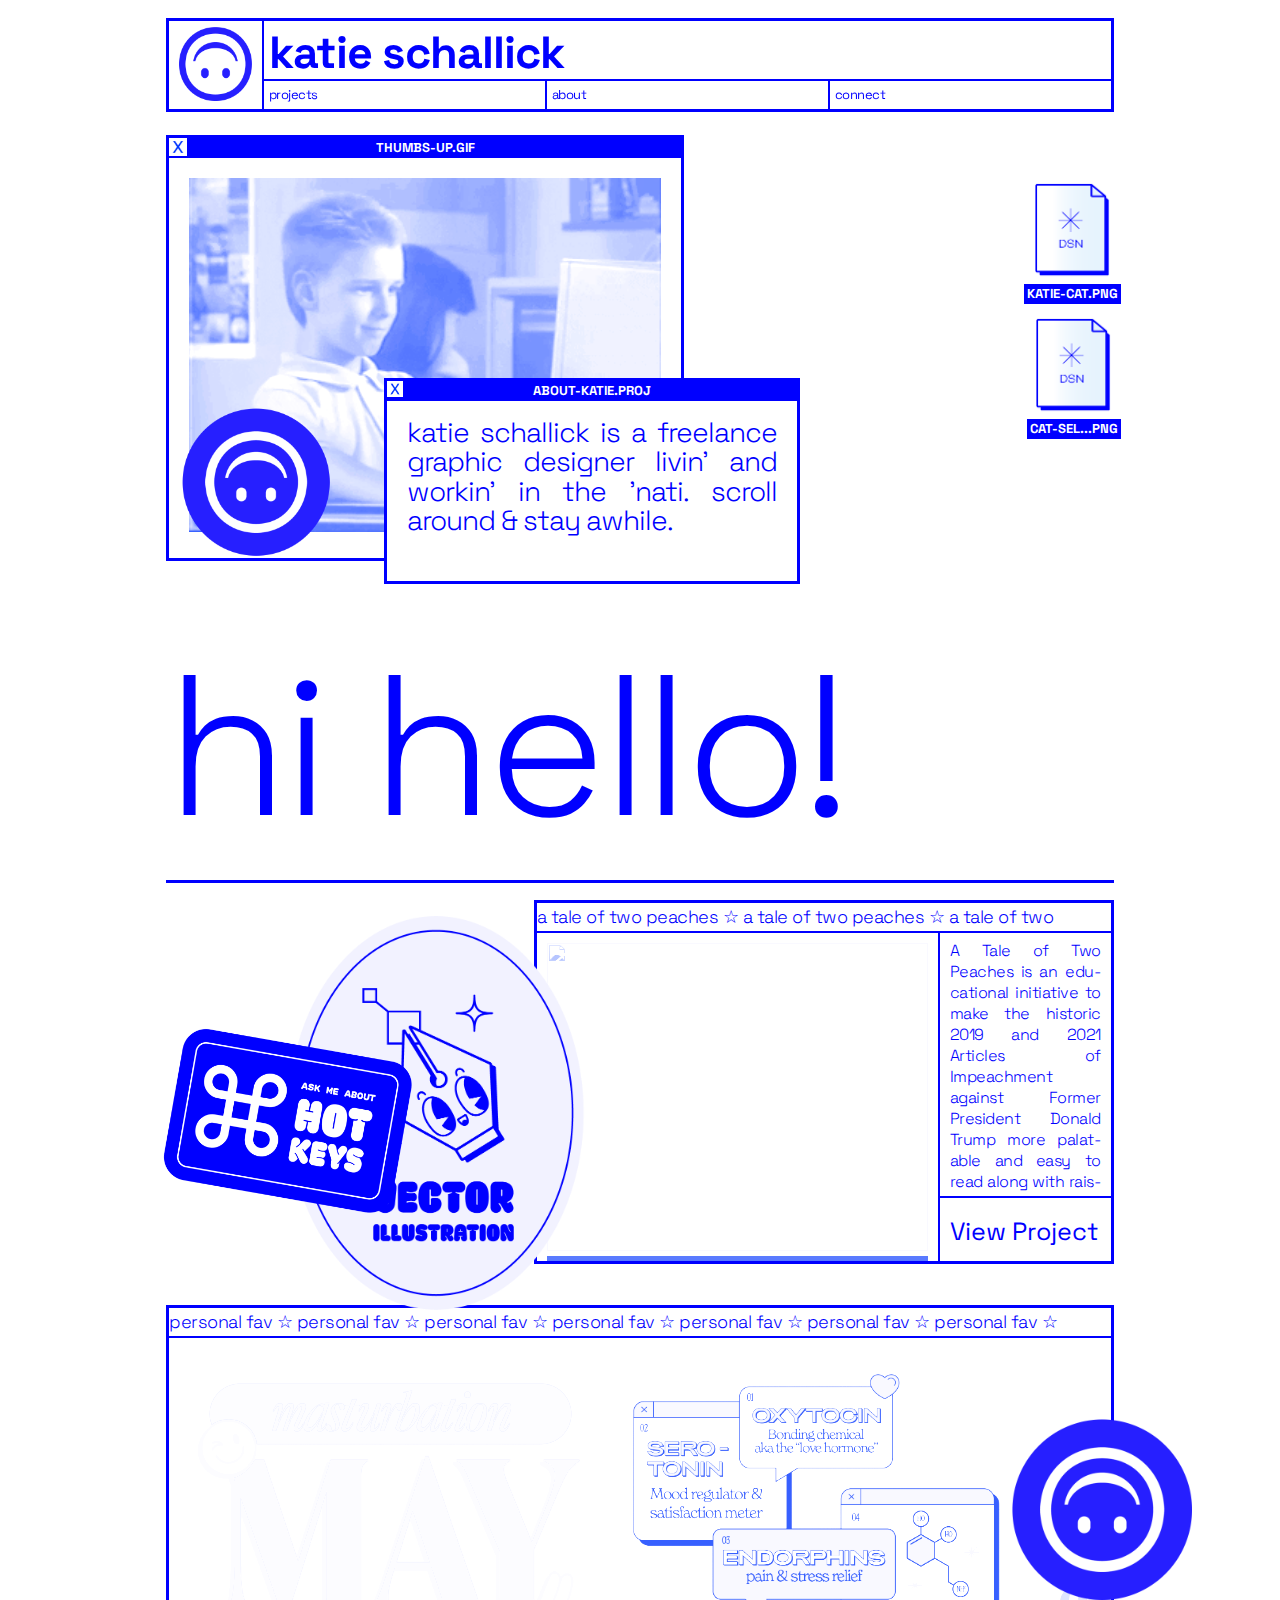
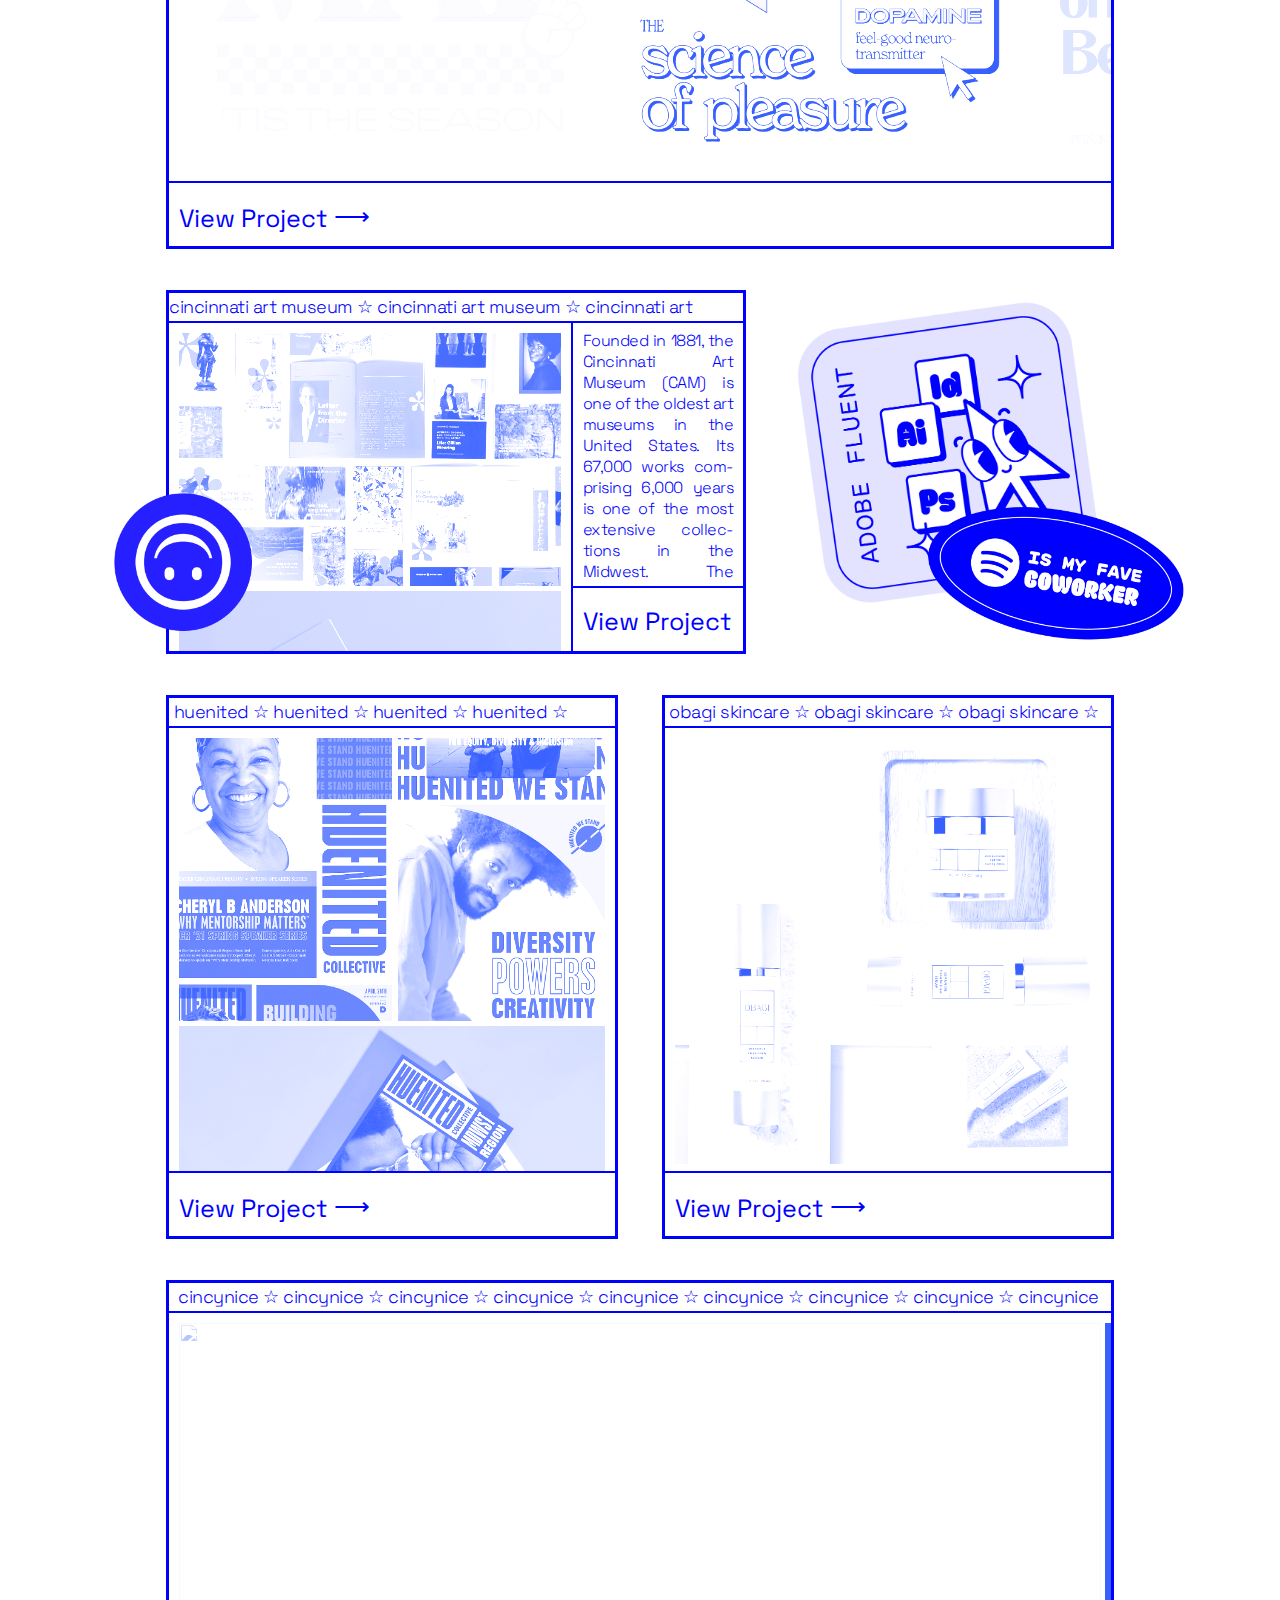
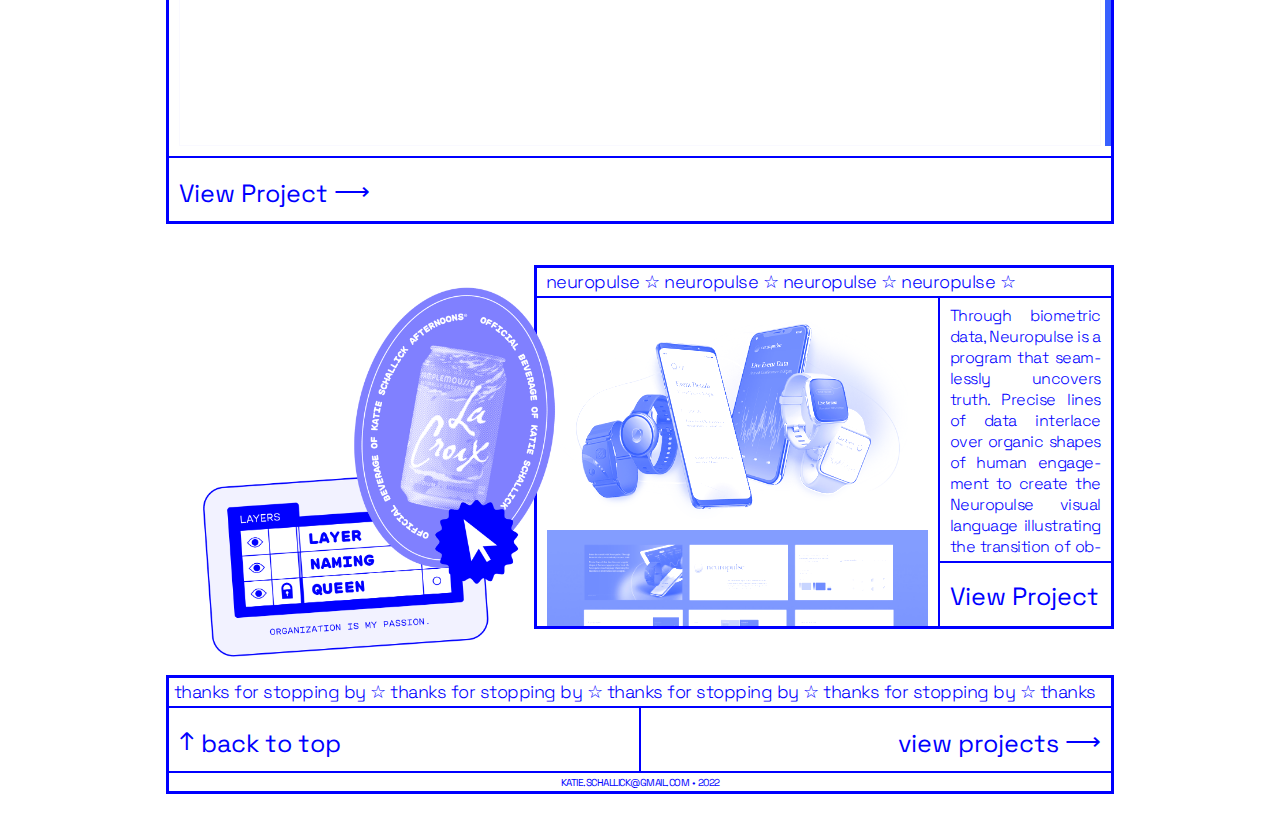
==== index.html @ 129c2acd "updates" ====
<html lang="en">
<head prefix="og: https://ogp.me/ns#">
    
    <!-- technical mumbo-jumbo -->

    <meta charset="UTF-8">
    <meta http-equiv="X-UA-Compatible" content="IE=edge">
    <meta name="viewport" content="width=device-width, initial-scale=1.0">
    <link href="style.css" rel="stylesheet"/> 
    <script src="myscripts.js"></script>
    <script src= "https://code.jquery.com/jquery-3.5.0.min.js"> </script>   
    <script src="https://cdnjs.cloudflare.com/ajax/libs/jQuery.Marquee/1.5.0/jquery.marquee.min.js"></script>
    <script src="https://cdnjs.cloudflare.com/ajax/libs/jquery-easing/1.4.1/jquery.easing.min.js"></script>
    <link rel="stylesheet"
        href="https://fonts.googleapis.com/css?family=Shrikhand|Space+Grotesk|VT323">
    <title>katie schallick</title>
    <link rel="icon" type="image/x-icon" href="images/ks_favicon.png">

    <!-- link preview -->

    <meta property="og:title" content="katie schallick" />
    <meta property="og:type" content="website" />
    <meta property="og:url" content="https://https://katieschallick.com/" />
    <meta property="og:image" content="https://i.ibb.co/9ZvSC6Z/ks-webpreview.png"/>
    <meta property="og:description" content="katie schallick is a freelance graphic designer livin’ and workin’ in the 'nati. scroll around & stay awhile."/>


</head>

<header>
    
    <div class="grid" id="header-baby">

        <div class="grid-item" id="item-1" style="padding-top: 6px;">
            <img style="height:90%;" src="images/ks_logo.png"></img>
        </div> 

        <div class="grid-item" id="item-2" style="padding-top: 15px;">
            <h2 style="line-height:90%;"><a href="index.html" style="text-decoration: none;">katie schallick</a></h2>
        </div> 

        <a class="grid-item" id="item-3" href="#projects" style="line-height: 210%;">projects</a> 

        <a class="grid-item" id="item-4" href="about/index.html" style="line-height: 210%;">about</a> 

        <a class="grid-item" id="item-5" href="mailto:katie.schallick@gmail.com?subject=Howdy! ☆ Let's chat!&body=Hi there! %0d%0a %0d%0a What's up? I just checked out your dope website and wanted to chat about your work. Does a coffee sound good? LMK! %0d%0a %0d%0a Cheers ☆ " style="line-height: 210%;">connect</a>

    </div>

    <div class="grid-background"></div>

</header>

<body>

    <!-- intro space -->
    <!-- intro space -->
    <!-- intro space -->
    
    <div class="section">

    <div class="draggable-icon" id="icon-02" onclick="document.getElementById('window-01').style.display='block'">
       
        <img style="height:100px;" src="images/katieschallick_doc_icon.png"></img>

        <h6 style="margin-top: 4px;">&nbsp;CAT-SEL...PNG&nbsp;</h6>

    </div>

    <div class="draggable-icon" id="icon-01" onclick="document.getElementById('window-02').style.display='block'">
       
        <img style="height:100px;" src="images/katieschallick_doc_icon.png"></img>

        <h6 style="margin-top: 4px;">&nbsp;KATIE-CAT.PNG&nbsp;</h6>

    </div>

    <div class="draggable-window" id="window-03">

        <img src="images/close.png" style="height:8%; position: absolute; z-index: 10;" onclick="document.getElementById('window-03').style.display='none'"></img>

        <div id="nav-bar">
            <h5 style="margin-top: 10px;">ABOUT-KATIE.PROJ</h5>
        </div>
        
        <div id="window-area">
            <h2 style="font-size: 28px; font-weight: 300; line-height: 105%; text-align: justify;">katie schallick is a freelance graphic designer livin’ and workin’ in the 'nati. scroll around & stay awhile.</h2>
        </div>

    </div>

    <div class="draggable-window" id="window-04">

        <img src="images/close.png" style="height:4.2%; position: absolute; z-index: 10;" onclick="document.getElementById('window-04').style.display='none'"></img>

        <div id="nav-bar">
            <h5 style="margin-top: 10px;">THUMBS-UP.GIF</h5>
        </div>
        
        <div class="monochrome-blue" id="window-area">
            <img src="images/thumbs-up.gif" style="width:100%"></img>
        </div>

    </div>

    <img class="sticker" id="sticker-3" src="images/ks_sticker.png"></img>  

    <div class="intro-text">

        <h1>hi hello!</h1>

    </div>

    <!-- hidden elements -->
    <!-- hidden elements -->
    <!-- hidden elements -->

    
    <div class="draggable-window" id="window-01">

        <img src="images/ks_catselfie.png" style="height: 100%;"></img>

    </div>

    <div class="draggable-window" id="window-02">

        <img src="images/ks_portrait.png" style="height: 100%;"></img>

    </div>

    </div>
    
    <!-- project grid -->
    <!-- project grid -->
    <!-- project grid -->

    <div id="projects"></div>    

    <div class="skillsticker-wiggle" id="skillsticker-01" style="position: absolute; display: flex; justify-content: center; align-items: center;">    
        <img style="width: 85%;" src="images/ks_skills_02.png"></img> 
    </div>

    <div class="skillsticker-wiggle" id="skillsticker-02" style="position: absolute; display: flex; justify-content: center; align-items: center;">    
        <img style="width: 85%;" src="images/ks_skills_01.png"></img> 
    </div>

    <!-- new grid -->
    <!-- new grid -->
    <!-- new grid -->

    <div class="project-grid" id="tale-of-two">  

        <div class="project-grid-item-top" style="grid-column: 1 / 11; grid-row: 1;">
            <div class="marquee-maybe">
                <h3 style="padding-top: 5px;">a tale of two peaches ☆ a tale of two peaches ☆ a tale of two peaches ☆ a tale of two peaches ☆ a tale of two peaches ☆ a tale of two peaches ☆ a tale of two peaches ☆ a tale of two peaches ☆ a tale of two peaches ☆ a tale of two peaches ☆ a tale of two peaches ☆ a tale of two peaches ☆ </h3>
            </div>
        </div>
        
        <div class="project-grid-item-vertical" style="grid-column: 1 / 8; grid-row: 2 / 4;"> 
            <img class="monochrome-blue" style="width:100%; padding-bottom: 5px;" src="images/katieschallick_twopeaches_02.jpg"></img>
            <img class="monochrome-blue" style="width:100%; padding-bottom: 5px;" src="images/katieschallick_twopeaches_01.png"></img>
            <img class="monochrome-blue" style="width:100%;" src="images/katieschallick_twopeaches_03.png"></img>
        </div>    
        
        <div class="project-grid-item-vertical" style="grid-column: 8 / 11; grid-row: 2; overflow-y: hidden;">
            <h4>A Tale of Two Peaches is an educational initiative to make the historic 2019 and 2021 Articles of Impeachment against Former President Donald Trump more palatable and easy to read along with raising awareness of the unprecedented nature of these two legal documents.</h4>
        </div>

        <a href="project-1/index.html" class="project-grid-item" style="grid-column: 8 / 11; grid-row: 3; overflow-y: hidden;">View Project <span>⟶</span></a> 

    </div>
    

    <!-- new grid -->
    <!-- new grid -->
    <!-- new grid -->

    <div class="project-grid" id="social-images">

        <img class="sticker" id="sticker-1" src="images/ks_sticker.png"></img>  

        <div class="project-grid-item-top" style="grid-column: 1 / 11; grid-row: 1;">
            <div class="marquee">
                <h3 style="padding-top: 5px;">personal fav ☆ personal fav ☆ personal fav ☆ personal fav ☆ personal fav ☆ personal fav ☆ personal fav ☆ personal fav ☆ personal fav ☆ personal fav ☆ personal fav ☆ personal fav ☆ personal fav ☆ personal fav ☆ personal fav ☆ personal fav ☆ </h3>
            </div>
        </div>    

            <div class="project-grid-item-horizontal" style="grid-column: 1 / 11; grid-row: 2 / 3;   overflow-y: hidden; overflow-x: scroll;"> 
                <img class="monochrome-blue" style="height:100%;" src="images/katieschallick_personalfav_01.png"></img>
                <img class="monochrome-blue" style="height:100%;" src="images/katieschallick_personalfav_02.png"></img>
                <img class="monochrome-blue" style="height:100%;" src="images/katieschallick_personalfav_04.png"></img>
                <img class="monochrome-blue" style="height:100%;" src="images/katieschallick_personalfav_03.png"></img>
            </div>
        
        <a href="project-2/index.html" class="project-grid-item" style="grid-column: 1 / 11; grid-row: 3; overflow-y: hidden;">View Project <span>⟶</span></a> 

    </div>

    <!-- new grid -->

    <div class="project-grid" id="cam">

        <img class="sticker" id="sticker-2" src="images/ks_sticker.png"></img>        

        <div class="project-grid-item-top" style="grid-column: 1 / 11; grid-row: 1;">
            <div class="marquee-maybe">
                <h3 style="padding-top: 5px;">cincinnati art museum ☆ cincinnati art museum ☆ cincinnati art museum ☆ cincinnati art museum ☆ cincinnati art museum ☆ cincinnati art museum ☆ cincinnati art museum ☆ cincinnati art museum ☆ </h3>
            </div>
        </div>
        
        <div class="project-grid-item-vertical" style="grid-column: 1 / 8; grid-row: 2 / 4;"> 
            <img class="monochrome-blue" style="width:100%; padding-bottom: 5px;" src="images/katieschallick_cincinnatiartmuseum_01.png"></img>
            <img class="monochrome-blue" style="width:100%; padding-bottom: 5px;" src="images/katieschallick_cincinnatiartmuseum_02.png"></img>
            <img class="monochrome-blue" style="width:100%; padding-bottom: 5px;" src="images/katieschallick_cincinnatiartmuseum_03.png"></img>
            <img class="monochrome-blue" style="width:100%;" src="images/katieschallick_cincinnatiartmuseum_04.png"></img>
        </div>    
        
        <div class="project-grid-item-vertical" style="grid-column: 8 / 11; grid-row: 2; overflow-y: hidden;">
            <h4>Founded in 1881, the Cincinnati Art Museum (CAM) is one of the oldest art museums in the United States. Its 67,000 works comprising 6,000 years is one of the most extensive collections in the Midwest. The Hyperquake team’s goal was to celebrate their existing brand while also pushing to evolve their visual system.</h4>
        </div>

        <a href="project-3/index.html" class="project-grid-item" style="grid-column: 8 / 11; grid-row: 3; overflow-y: hidden;">View Project <span>⟶</span></a> 

    </div>

    <!-- new grid -->

    <div class="skillsticker-wiggle" id="skillsticker-03" style="position: absolute; display: flex; justify-content: center; align-items: center;">    
        <img style="width: 90%;" src="images/ks_skills_05.png"></img> 
    </div>

    <div class="skillsticker-wiggle" id="skillsticker-04" style="position: absolute; display: flex; justify-content: center; align-items: center;">    
        <img style="width: 90%;" src="images/ks_skills_06.png"></img> 
    </div>

    <!-- new grid -->

    <div class="project-grid" id="huenited">    

        <div class="project-grid-item-top" style="grid-column: 1 / 11; grid-row: 1;">
            <div class="marquee">
                <h3 style="padding-top: 5px;">&nbsp;huenited ☆ huenited ☆ huenited ☆ huenited ☆ huenited ☆ huenited ☆ huenited ☆ huenited ☆ huenited ☆ huenited ☆ huenited ☆ huenited ☆ huenited ☆ huenited ☆ </h3>
            </div>
        </div>
        
        <div class="project-grid-item-vertical" style="grid-column: 1 / 11; grid-row: 2 / 3;"> 
            <img class="monochrome-blue" style="width:100%; padding-bottom: 5px;" src="images/katieschallick_huenited_00.jpg"></img>
                <img class="monochrome-blue" style="width:100%; padding-bottom: 5px;" src="images/katieschallick_huenited_01.jpg"></img>
                <img class="monochrome-blue" style="width:100%; padding-bottom: 5px;" src="images/katieschallick_huenited_02.jpg"></img>
        </div>    
        
        <a href="project-4/index.html" class="project-grid-item" style="grid-column: 1 / 11; grid-row: 3; overflow-y: hidden;">View Project <span>⟶</span></a> 


    </div>

    <!-- new grid -->

    <div class="project-grid" id="project-5">    

            <div class="project-grid-item-top" style="grid-column: 1 / 11; grid-row: 1;">
                <div class="marquee-maybe">
                    <h3 style="padding-top: 5px;">&nbsp;obagi skincare ☆ obagi skincare ☆ obagi skincare ☆ obagi skincare ☆ obagi skincare ☆ obagi skincare ☆ obagi skincare ☆ obagi skincare ☆ obagi skincare ☆ </h3>
                </div>
            </div>
            
            <div class="project-grid-item-vertical" style="grid-column: 1 / 11; grid-row: 2 / 3;"> 
                <img class="monochrome-blue" style="width:100%; padding-bottom: 5px;" src="images/katieschallick_obagi_01.jpg"></img>
                <img class="monochrome-blue" style="width:100%; padding-bottom: 5px;" src="images/katieschallick_obagi_06.jpg"></img>
                <img class="monochrome-blue" style="width:100%; padding-bottom: 5px;" src="images/katieschallick_obagi_17.jpg"></img>
            </div>    
            
            <a href="project-5/index.html" class="project-grid-item" style="grid-column: 1 / 11; grid-row: 3; overflow-y: hidden;">View Project <span>⟶</span></a> 
    
    
    </div>

    <!-- new grid -->
    <!-- new grid -->
    <!-- new grid -->

    <div class="project-grid" id="cincy-nice">  

        <div class="project-grid-item-top" style="grid-column: 1 / 11; grid-row: 1;">
            <div class="marquee">
                <h3 style="padding-top: 5px;">&nbsp; cincynice ☆ cincynice ☆ cincynice ☆ cincynice ☆ cincynice ☆ cincynice ☆ cincynice ☆ cincynice ☆ cincynice ☆ cincynice ☆ cincynice ☆ cincynice ☆ cincynice ☆ cincynice ☆ cincynice ☆ cincynice ☆ cincynice ☆ </h3>
            </div>
        </div>    

            <div class="project-grid-item-horizontal" style="grid-column: 1 / 11; grid-row: 2 / 3;   overflow-y: hidden; overflow-x: scroll;"> 
                <img class="monochrome-blue" style="height:100%;" src="project-6/images/katieschallick_cincynice_03.png"></img>
                <img class="monochrome-blue" style="height:100%;" src="project-6/images/katieschallick_cincynice_02.png"></img>
                <img class="monochrome-blue" style="height:100%;" src="project-6/images/katieschallick_cincynice_04.png"></img>
                <img class="monochrome-blue" style="height:100%;" src="project-6/images/katieschallick_cincynice_05.jpg"></img>
            </div>
        
        <a href="project-6/index.html" class="project-grid-item" style="grid-column: 1 / 11; grid-row: 3; overflow-y: hidden;">View Project <span>⟶</span></a> 

    </div>

    <!-- new grid -->
    <!-- new grid -->
    <!-- new grid -->

    <div class="skillsticker-wiggle" id="skillsticker-05" style="position: absolute; display: flex; justify-content: center; align-items: center;">    
        <img style="width: 85%;" src="images/ks_skills_04.png"></img> 
    </div>

    <div class="skillsticker-wiggle" id="skillsticker-06" style="position: absolute; display: flex; justify-content: center; align-items: center;">    
        <img style="width: 85%;" src="images/ks_skills_03.png"></img> 
    </div>

    <div class="project-grid" id="neuropulse">  

    <div class="project-grid-item-top" style="grid-column: 1 / 11; grid-row: 1;">
        <div class="marquee-maybe">
            <h3 style="padding-top: 5px;">&nbsp; neuropulse ☆ neuropulse ☆ neuropulse ☆ neuropulse ☆ neuropulse ☆ neuropulse ☆ neuropulse ☆ neuropulse ☆ neuropulse ☆ neuropulse ☆ neuropulse ☆ neuropulse ☆ neuropulse ☆ neuropulse ☆ neuropulse ☆ neuropulse ☆ </h3>
        </div>
    </div>
    
    <div class="project-grid-item-vertical" style="grid-column: 1 / 8; grid-row: 2 / 4;"> 
        <img class="monochrome-blue" style="width:100%; padding-bottom: 5px;" src="project-7/images/katieschallick_neuropulse_02.png"></img>
        <img class="monochrome-blue" style="width:100%;" src="project-7/images/katieschallick_neuropulse_08.jpg"></img>
        <img class="monochrome-blue" style="width:100%;" src="project-7/images/katieschallick_neuropulse_07.jpg"></img>
    </div>    
    
    <div class="project-grid-item-vertical" style="grid-column: 8 / 11; grid-row: 2; overflow-y: hidden;">
        <h4>Through biometric data, Neuropulse is a program that seamlessly uncovers truth. Precise lines of data interlace over organic shapes of human engagement to create the Neuropulse visual language illustrating the transition of observations into insights.</h4>
    </div>

    <a href="project-7/index.html" class="project-grid-item" style="grid-column: 8 / 11; grid-row: 3; overflow-y: hidden;">View Project <span>⟶</span></a> 

</div>
    
    

    <!-- end of project -->
    <!-- end of project -->
    <!-- end of project -->

    <div id="homepage-footer">
                
            <div class="project-grid-item-top" style="grid-column: 1 / 3; grid-row: 1;">
                    <div class="marquee">
                        <h3 style="padding-top: 5px;">&nbsp;thanks for stopping by ☆ thanks for stopping by ☆ thanks for stopping by ☆ thanks for stopping by ☆ thanks for stopping by ☆ thanks for stopping by ☆ thanks for stopping by ☆ </h3>
                    </div>
            </div>    

            <a href="#top" class="project-grid-item" style="grid-column: 1 / 2; grid-row: 2; overflow-y: hidden;"><span>↑ </span>back to top</a>

            <a href="project-1/index.html" class="project-grid-item" style="grid-column: 2 / 3; grid-row: 2; overflow-y: hidden; text-align: right;">view projects <span>⟶</span></a>

            <div class="project-grid-item" style="grid-row: 3 / 4; grid-column: 1 / 4; padding: 0px;">
                <p style="font-size: 10px; line-height: 0%;">KATIE.SCHALLICK@GMAIL.COM • 2022</p>
        
            </div>

    </div>

    
 
</body>


<!-- image filter -->
<!-- image filter -->
<!-- image filter -->

<svg xmlns="https://www.w3.org/2000/svg"><filter id="svgTint"><feColorMatrix type="matrix" values="0.2 0.2 0.2  0 0 0.23921568627450981 0.23921568627450981 0.23921568627450981  0 0 1 1 1  0 0  0 0 0 1 0" /></filter></svg><svg xmlns="https://www.w3.org/2000/svg"><filter id="svgGradientMap"><fecolormatrix type="saturate" values="0" /><feComponentTransfer color-interpolation-filters="sRGB"><feFuncR type="table" tableValues="0.21,0.22,0.23,0.24,0.25,0.27,0.28,0.29,0.3,0.31,0.32,0.33,0.34,0.35,0.36,0.37,0.38,0.4,0.41,0.42,0.43,0.44,0.45,0.46,0.47,0.48,0.49,0.5,0.51,0.52,0.54,0.55,0.56,0.57,0.58,0.59,0.6,0.61,0.62,0.63,0.64,0.65,0.67,0.68,0.69,0.7,0.71,0.72,0.73,0.74,0.75,0.76,0.77,0.78,0.79,0.81,0.82,0.83,0.84,0.85,0.86,0.87,0.88,0.89,0.9,0.91,0.92,0.94,0.95,0.96,0.97,0.98,0.99,1,1,1,1,1,1,1,1,1,1,1,1,1,1,1,1,1,1,1,1,1,1,1,1,1,1,1"/><feFuncG type="table" tableValues="0.37,0.38,0.39,0.39,0.4,0.41,0.42,0.43,0.44,0.45,0.46,0.46,0.47,0.48,0.49,0.5,0.51,0.52,0.52,0.53,0.54,0.55,0.56,0.57,0.58,0.58,0.59,0.6,0.61,0.62,0.63,0.64,0.65,0.65,0.66,0.67,0.68,0.69,0.7,0.71,0.71,0.72,0.73,0.74,0.75,0.76,0.77,0.78,0.78,0.79,0.8,0.81,0.82,0.83,0.84,0.84,0.85,0.86,0.87,0.88,0.89,0.9,0.9,0.91,0.92,0.93,0.94,0.95,0.96,0.97,0.97,0.98,0.99,1,1,1,1,1,1,1,1,1,1,1,1,1,1,1,1,1,1,1,1,1,1,1,1,1,1,1"/><feFuncB type="table" tableValues="1,1,1,1,1,1,1,1,1,1,1,1,1,1,1,1,1,1,1,1,1,1,1,1,1,1,1,1,1,1,1,1,1,1,1,1,1,1,1,1,1,1,1,1,1,1,1,1,1,1,1,1,1,1,1,1,1,1,1,1,1,1,1,1,1,1,1,1,1,1,1,1,1,1,1,1,1,1,1,1,1,1,1,1,1,1,1,1,1,1,1,1,1,1,1,1,1,1,1,1"/></feComponentTransfer></filter></svg>



<script>

    
    //draggable icons
    //draggable icons
    //draggable icons
        var draggableElements = document.getElementsByClassName("draggable-icon");
        console.log(draggableElements.length); //checking that array exists and is populated

        for(var i = 0; i < draggableElements.length; i++){
        dragElement(draggableElements[i]);
        }

        function dragElement(element) {
        var pos1 = 0, pos2 = 0, pos3 = 0, pos4 = 0;
        element.onmousedown = dragMouseDown;

        function dragMouseDown(e) {
            e = e || window.event;
            e.preventDefault();
            // get the mouse cursor position at startup:
            pos3 = e.clientX;
            pos4 = e.clientY;
            document.onmouseup = closeDragElement;
            // call a function whenever the cursor moves:
            document.onmousemove = elementDrag;
        }

        function elementDrag(e) {
            e = e || window.event;
            e.preventDefault();
            // calculate the new cursor position:
            pos1 = pos3 - e.clientX;
            pos2 = pos4 - e.clientY;
            pos3 = e.clientX;
            pos4 = e.clientY;
            // set the element's new position:
            element.style.top = (element.offsetTop - pos2) + "px";
            element.style.left = (element.offsetLeft - pos1) + "px";
        }

        function closeDragElement() {
            // stop moving when mouse button is released:
            document.onmouseup = null;
            document.onmousemove = null;
            }
    }

    //draggable window
    //draggable window
    //draggable window
    var draggableElements = document.getElementsByClassName("draggable-window");
        console.log(draggableElements.length); //checking that array exists and is populated

        for(var i = 0; i < draggableElements.length; i++){
        dragElement(draggableElements[i]);
        }

        function dragElement(element) {
        var pos1 = 0, pos2 = 0, pos3 = 0, pos4 = 0;
        element.onmousedown = dragMouseDown;

        function dragMouseDown(e) {
            e = e || window.event;
            e.preventDefault();
            // get the mouse cursor position at startup:
            pos3 = e.clientX;
            pos4 = e.clientY;
            document.onmouseup = closeDragElement;
            // call a function whenever the cursor moves:
            document.onmousemove = elementDrag;
        }

        function elementDrag(e) {
            e = e || window.event;
            e.preventDefault();
            // calculate the new cursor position:
            pos1 = pos3 - e.clientX;
            pos2 = pos4 - e.clientY;
            pos3 = e.clientX;
            pos4 = e.clientY;
            // set the element's new position:
            element.style.top = (element.offsetTop - pos2) + "px";
            element.style.left = (element.offsetLeft - pos1) + "px";
        }

        function closeDragElement() {
            // stop moving when mouse button is released:
            document.onmouseup = null;
            document.onmousemove = null;
            }
    }

    //marquee
    //marquee
    //marquee

    $(function() {
      $('.marquee-maybe')
        .marquee({
          //If you wish to always animate using jQuery
          allowCss3Support: true
          , //works when allowCss3Support is set to true - for full list see https://www.w3.org/TR/2013/WD-css3-transitions-20131119/#transition-timing-function
          css3easing: 'linear'
          , //requires jQuery easing plugin. Default is 'linear'
          easing: 'linear'
          , //pause time before the next animation turn in milliseconds
          delayBeforeStart: 0
          , //'left', 'right', 'up' or 'down'
          direction: 'left'
          , //true or false - should the marquee be duplicated to show an effect of continues flow
          duplicated: true
          , //speed in milliseconds of the marquee in milliseconds
          duration: 35000
          , //gap in pixels between the tickers
          gap: 0
          , //on cycle pause the marquee
          pauseOnCycle: false
          , //on hover pause the marquee - using jQuery plugin https://github.com/tobia/Pause
          pauseOnHover: true
          , //the marquee is visible initially positioned next to the border towards it will be moving
          startVisible: true
        });
    });

    $(function() {
      $('.marquee')
        .marquee({
          //If you wish to always animate using jQuery
          allowCss3Support: true
          , //works when allowCss3Support is set to true - for full list see https://www.w3.org/TR/2013/WD-css3-transitions-20131119/#transition-timing-function
          css3easing: 'linear'
          , //requires jQuery easing plugin. Default is 'linear'
          easing: 'linear'
          , //pause time before the next animation turn in milliseconds
          delayBeforeStart: 0
          , //'left', 'right', 'up' or 'down'
          direction: 'right'
          , //true or false - should the marquee be duplicated to show an effect of continues flow
          duplicated: true
          , //speed in milliseconds of the marquee in milliseconds
          duration: 55000
          , //gap in pixels between the tickers
          gap: 0
          , //on cycle pause the marquee
          pauseOnCycle: false
          , //on hover pause the marquee - using jQuery plugin https://github.com/tobia/Pause
          pauseOnHover: true
          , //the marquee is visible initially positioned next to the border towards it will be moving
          startVisible: true
        });
    });

    

</script>
---- style.css ----
/* HEADER GRID */
/* HEADER GRID */
/* HEADER GRID */

.grid {
    position: fixed;
    height: 90px;
    display: grid;
    grid-template-columns: 10% 10% 10% 10% 10% 10% 10% 10% 10% 10%;
    grid-template-rows: 60px 30px;
    border-style: solid;
    border-width: 2px;
    border-color: blue;
    top: 2%;
    left: 13%;
    right: 13%;
    z-index: 500;
}

.grid-background {
    background-color: white;
    position: fixed;
    display: block;
    z-index: 400;
    height: 130px;
    width: 100%;
    top:0;
    left:0;
}

.grid-item {
    border: 1px solid blue;
    padding-left: 5px;
    padding-right: 5px;
}

a.grid-item:link {
    font-family: 'Space Grotesk';
    font-size: 13px;
    color: blue;
    line-height: 150%;
    letter-spacing: -0.5px;
    text-decoration: none;
}

a.grid-item:hover {
    background-color: blue;
    color: #ffffff;
}

#item-1 {
    text-align: center;
    grid-column: 1;
    grid-row-start: 1;
    grid-row-end: 3;
}

#item-2 {
    grid-column: 2 / 11;
    grid-row: 1;
}

#item-3 {
    grid-column: 2 / 5;
    grid-row: 2;
}

#item-4 {
    grid-column: 5 / 8;
    grid-row: 2;
}

#item-5 {
    grid-column: 8 / 11;
    grid-row: 2;
}

@media only screen and (max-width: 950px){
    .grid {
        position: fixed;
        height: 90px;
        display: grid;
        grid-template-columns: 25% 25% 25% 25%;
        grid-template-rows: 60px 30px;
        border-style: solid;
        border-width: 2px;
        border-color: blue;
        top: 2%;
        left: 13%;
        right: 13%;
    }
    

    #item-1 {
        text-align: center;
        grid-column: 1;
        grid-row-start: 1;
        grid-row-end: 3;
    }
    
    #item-2 {
        grid-column: 2 / 5;
        grid-row: 1;
    }
    
    #item-3 {
        grid-column: 2 / 3;
        grid-row: 2;
    }
    
    #item-4 {
        grid-column: 3 / 4;
        grid-row: 2;
    }
    
    #item-5 {
        grid-column: 4 / 5;
        grid-row: 2;
    }

    a.grid-item:link {
        font-family: 'Space Grotesk';
        font-size: 10px;
        color: blue;
        line-height: 150%;
        letter-spacing: -0.5px;
        padding-top: 2.5px;
    }
}

@media only screen and (max-width: 750px){
    .grid {
        grid-template-columns: 90px auto auto auto;

    }

    .grid-background {
        height: 115px;
    }
}

/* TEXT STYLES */
/* TEXT STYLES */
/* TEXT STYLES */


h1{
    font-size: 200px;
    line-height: 0%;
    font-family: 'Space Grotesk';
    font-weight: 200;
    text-align: justify;
    letter-spacing: -5.5px;
    color: blue;
}

h2{
    font-family: 'Space Grotesk';
    color: blue;
    line-height: 70%;
    margin-top: -3px;
    margin-bottom: -1px;
    font-size: 45px;
    letter-spacing: -1px;
}

h3{
    font-family: 'Space Grotesk';
    color: blue;
    font-size: 18px;
    letter-spacing: -0.5px;
    margin-top: -3px;
    font-weight: 300;
}

h4{
    font-family: 'Space Grotesk';
    color: blue;
    font-size: 16px;
    letter-spacing: -0.5px;
    margin-top: -3px;
    font-weight: 300;
    text-align: justify;
    hyphens: auto;
}


h5{
    font-family: 'Space Grotesk';
    font-size: 13px;
    color:#ffffff;
    text-align: center;
    line-height: 0%;
}

h6{

    font-family: 'Space Grotesk';
    font-size: 13px;
    background-color: blue;
    color:#ffffff;
    text-align: center;
    line-height: 150%;
}

p{
    font-family: 'Space Grotesk';
    font-size: 13px;
    color: blue;
    text-align: center;
    line-height: 150%;
    letter-spacing: -0.5px;
}

a {
    text-decoration: underline;
    color: blue;
}

a:hover {
    font-style: italic;
}

@media only screen and (max-width: 950px){
    h1{
        font-size: 100px;
        line-height: 80%;
        font-family: 'Space Grotesk';
        font-weight: 200;
        text-align: justify;
        letter-spacing: -5.5px;
        color: blue;
    }

    h2{
        font-family: 'Space Grotesk';
        color: blue;
        line-height: 70%;
        margin-top: -3px;
        margin-bottom: -1px;
        font-size: 35px;
        letter-spacing: -1px;
    }

    p{
        font-family: 'Space Grotesk';
        font-size: 10px;
        color: blue;
        text-align: center;
        line-height: 150%;
        letter-spacing: -0.5px;
        padding-top: 2.5px;
    }

}

@media only screen and (max-width: 750px){
    h1{
        font-size: 150px;
        line-height: 80%;
    }

    h2{
        font-size: 40px;
        line-height: 120%;
        padding-top: 2px;
    }
}


@media only screen and (max-width: 480px){
    h1{
        font-size: 80px;
        line-height: 80%;
    }

    h2{
        font-size: 20px;
        line-height: 120%;
        padding-top: 8px;
    }

    h3 {
        font-size: 16px;
        padding-bottom: 0;
    }

    h4{
        font-size: 9px;
        hyphens: auto;
    } 

}

/* PAGE STRUCTURE */
/* PAGE STRUCTURE */
/* PAGE STRUCTURE */

section {
    background-color: aqua;
    margin-left: auto;
    margin-right: auto;
    height: 100vh;
    width: 80%;
    position: relative;
}

/* INTRO SPACE */
/* INTRO SPACE */
/* INTRO SPACE */

html {
    scroll-behavior: smooth;
}

body{
    padding-bottom: 100px;
    height:435vh;
}


.intro-text {
    position: absolute;
    top: 68%;
    left: 13%;
    right: 13%;
    border-bottom-style: solid;
    border-bottom-color: blue;
    border-bottom-width: 3px;
}

.draggable-icon {
    position: absolute;
    display: block;
    cursor:move;
    text-align: center;
}

#icon-01 {
    position: absolute;
    top: 20%;
    left: 80%;
}

#icon-02 {
    position: absolute;
    top: 35%;
    left: 80.2%;
}

.draggable-window {
    border: solid 3px blue;
    position: absolute;
    overflow-y: scroll;
    overflow-x: hidden;
    cursor: move;
}

#nav-bar {
    height: 20px;
    background-color: blue;
    display: inline-block;
    vertical-align: top;
    width: 100%;
}

#window-area {
    padding: 20px;
}

#window-01 {
    top: 50%;
    left: 57%;
    width: 35%;
    height: 300px;
    display: none;
    border: none;
    z-index: 300;
}

#window-02 {
    top: 15%;
    left: 55%;
    height: 300px;
    z-index: 120;
    border: none;
    display: none;
}

#window-03 {
    top: 42%;
    left: 30%;
    width: 32%;
    height: 200px;
    background-color: #ffffff;
    z-index: 100;
}

#window-04 {
    top: 15%;
    left: 13%;
    width: 40%;
    height: 420px;
    background-color: #ffffff;
    z-index: 30;
}

@media only screen and (max-width: 950px){
    .intro-text {
        position: absolute;
        top: 68%;
        left: 13%;
        right: 13%;
        border-bottom-style: solid;
        border-bottom-color: blue;
        border-bottom-width: 3px;
    }

    #window-03 {
        top: 45%;
        width: 40%;
    }
    
    #window-04 {
        top: 20%;
        width: 50%;
        height: 320px;
    }
}

@media only screen and (max-width: 750px){
    
    body{
        padding-bottom: 0px;
        height:240vh;
    }
    
    .intro-text {
        top: 10%;
        right: 30%;
        border-bottom-style: none;
    } 

    .draggable-icon {
        display: none;
    }

    #window-03 {
        display: none;
    }

    #window-04 {
        display: none;
    }


}

/* MOBILE LANDSCAPE */
@media only screen and (max-height: 400px){

    .intro-text {
        right: 13%;
    } 

}    

/* PROJECT GRID */
/* PROJECT GRID */
/* PROJECT GRID */

#projects {

    position:absolute;
    top: 85%;
    height:40px

}

.project-grid {
    display: grid;
    grid-template-columns: 10% 10% 10% 10% 10% 10% 10% 10% 10% 10%;
    grid-template-rows: 30px auto 65px;
    border-style: solid;
    border-width: 2px;
    border-color: blue; 
    background-color: #ffffff;
    position: absolute;
}

#projects {
    top: 85%;
    height:10px
}

#tale-of-two {
    top: 100%;
    right: 13%;
    width: 45%;
    height: 40%;
}

.skillsticker-wiggle:hover {
    animation: tilt-shaking 0.25s infinite;
}

@keyframes tilt-shaking {
    0% { transform: rotate(0deg); }
    25% { transform: rotate(1deg); }
    50% { transform: rotate(0eg); }
    75% { transform: rotate(-1deg); }
    100% { transform: rotate(0deg); }
  }

#skillsticker-01 {
    top: 101%; 
    left: 20%;
    min-width: 200px;
    width: 30%;
    max-width: 360px;
    z-index: 300;
}

#skillsticker-02 {
    top: 113%; 
    left: 10%;
    min-width: 180px;
    width: 25%;
    max-width: 320px;
    z-index: 300;
}

#social-images {
    top: 145%; 
    left: 13%;
    right: 13%;
    height:60%;
}

#cam {
    top: 210%; 
    left: 13%;
    height:40%;
    width: 45%;
}

#skillsticker-03 {
    top: 210%; 
    left: 60%;
    min-width: 200px;
    width: 30%;
    max-width: 360px;
    z-index: 300;
}

#skillsticker-04 {
    top: 230%; 
    left: 70%;
    min-width: 180px;
    width: 25%;
    max-width: 320px;
    z-index: 300;
}

#huenited {
    top: 255%; 
    left: 13%;
    right: 13%;
    height:60%;
    width: 35%; 
}

#project-5 {
    top: 255%; 
    right: 13%;
    height:60%;
    width: 35%; 
}

#cincy-nice {
    top: 320%; 
    left: 13%;
    right: 13%;
    height:60%;
}

#skillsticker-05 {
    top: 406%; 
    left: 13%;
    min-width: 200px;
    width: 30%;
    max-width: 360px;
    z-index: 300;
}

#skillsticker-06 {
    top: 385%; 
    left: 23%;
    min-width: 180px;
    width: 25%;
    max-width: 340px;
    z-index: 300;
}

#neuropulse {
    top: 385%;
    right: 13%;
    width: 45%;
    height: 40%;
}

.project-grid-item-top {
    border: 1px solid blue;
    overflow: hidden;
}

.project-grid-item {
    border: 1px solid blue;
    padding: 10px;
    vertical-align: top;
    overflow-y: hidden;
    overflow-x: hidden;
}

.project-grid-item-vertical {
    border: 1px solid blue;
    padding: 10px;
    vertical-align: top;
    overflow-y: scroll;
    overflow-x: hidden;
}

.project-grid-item-horizontal {
    border: 1px solid blue;
    padding: 10px;
    vertical-align: top;
    overflow-y: hidden;
    overflow-x: scroll;
    display: inline-block;
    white-space: nowrap;
}

span {
    vertical-align: 5%;
}

a.project-grid-item:link {
    color:blue;
    font-family: 'Space Grotesk';
    font-size: 25px;
    line-height: 190%;
    text-decoration: none;
}

a.project-grid-item:hover {
    background-color: blue;
    color: #ffffff;
}

#homepage-footer {
    position: absolute;
    top: 425%;
    left: 13%;
    right: 13%;
    margin-top: 50px;
    margin-bottom: 10px;
    display: grid;
    grid-template-columns: 50% 50%;
    grid-template-rows: 30px 65px 20px;
    border-style: solid;
    border-color: blue;
    border-width: 2px;
    overflow: hidden;
}

@media only screen and (max-width: 950px){
    
    .project-grid {
        display: grid;
        grid-template-columns: 10% 10% 10% 10% 10% 10% 10% 10% 10% 10%;
        grid-template-rows: 30px auto 40px;
        border-style: solid;
        border-width: 2px;
        border-color: blue; 
        background-color: #ffffff;
        position: absolute;
    }
    
    a.project-grid-item:link {
        font-family: 'Space Grotesk';
        font-size: 15px;
        line-height: 130%;
    }
}

@media only screen and (max-width: 750px){
    
    
    #projects {
        top: 27%;
        height:10px
    }

    .project-grid {
        grid-template-rows: 30px auto 45px;
    }
    
    #tale-of-two {
        top: 45%;
        height: 30%;
        width: 73%;
    }

    #skillsticker-01 {
        top: 73%; 
        left: 10%;
        min-width: 180px;
        width: 30%;
        max-width: 370px;
        transform: rotate(-4deg);
    }
    
    #skillsticker-02 {
        top: 78%; 
        left: 40%;
    }
    
    #social-images {
        top: 95%;
        min-height: 250px; 
        height:45%;
    }
    
    #cam {
        top: 165%; 
        height:30%;
        width: 73%;
    }

    #skillsticker-03 {
        top: 139%; 
        left: 18%;
        min-width: 220px;
    }
    
    #skillsticker-04 {
        top: 135%; 
        left: 47%;
        min-width: 190px;
    }
    
    #huenited {
        top: 200%;
        left: 13%;
        right: 13%; 
        height:30%;
        width: 74%;

    }
    
    #project-5 {
        top: 235%;
        left: 13%;
        right: 13%; 
        height:30%;
        width: 73%;
    }
    
    #skillsticker-05 {
        top: 264%; 
        left: 13%;
        min-width: 280px;
    }
    
    #skillsticker-06 {
        top: 274%; 
        left: 23%;
        min-width: 260px;
    }

    #cincy-nice {
        top: 307%; 
        left: 13%;
        right: 13%;
        height:30%;
        width: 74%;
    }
    
    #neuropulse {
        top: 342%;
        right: 13%;
        width: 73%;
        height: 30%;
    }

    a.project-grid-item:link {
        font-family: 'Space Grotesk';
        font-size: 14px;
        line-height: 100%;
    }

    #homepage-footer {
        top: 372%;
        grid-template-rows: 30px 40px 20px;
    }

}

/* MOBILE LANDSCAPE */
@media only screen and (max-height: 400px){

    #tale-of-two {
        top: 85%;
        min-height: 250px;
    }

    #skillsticker-01 {
        opacity: 0;
    }
    
    #skillsticker-02 {
        opacity: 0;
    }
    
    #social-images {
        top: 165%;
        min-height: 250px; 
    }
    
    #cam {
        top: 245%; 
        min-height: 250px; 
    }

    #skillsticker-03 {
        opacity: 0;
    }
    
    #skillsticker-04 {
        opacity: 0;
    }
    
    #huenited {
        top: 325%;
        min-height: 250px; 
    }
    
    #project-5 {
        top: 405%;
        min-height: 250px; 
    }
    
    #skillsticker-05 {
        opacity: 0;
    }
    
    #skillsticker-06 {
        opacity: 0;
    }

    #cincy-nice {
        top: 485%; 
        min-height: 250px; 
    }
    
    #neuropulse {
        top: 565%;
        min-height: 250px; 
    }

    #homepage-footer {
        top: 630%;
        grid-template-rows: 30px 40px 20px;
    }


}    

/* SCROLLBARS */
/* SCROLLBARS */
/* SCROLLBARS */

.project-grid-item-vertical::-webkit-scrollbar {
    width: 10px;
  }

.project-grid-item-vertical::-webkit-scrollbar-track {
    border-left-style: solid; 
    border-left-width: 2px;
    border-left-color: blue;
  }
  
.project-grid-item-vertical::-webkit-scrollbar-thumb {
    background: blue; 
  }

.project-grid-item-vertical::-webkit-scrollbar-thumb:hover {
    background: #555; 
  }

.project-grid-item-horizontal::-webkit-scrollbar {
    width: 10px;
    height:10px;
  }

.project-grid-item-horizontal::-webkit-scrollbar-track {
    border-top-style: solid; 
    border-top-width: 2px;
    border-top-color: blue;
  }
.project-grid-item-horizontal::-webkit-scrollbar-thumb {
    background: blue; 
  }

.project-grid-item-horizontal::-webkit-scrollbar-thumb:hover {
    background: #555; 
  }  

/* IMAGE FILTER */
/* IMAGE FILTER */
/* IMAGE FILTER */

.monochrome-blue {
    filter: brightness(108%) contrast(98%) url(#svgTint) url(#svgGradientMap)
}

.monochrome-blue:hover {
    filter: none;
}

/* STICKERS */
/* STICKERS */
/* STICKERS */

.sticker {
    position: absolute;
    animation: rotation 10s infinite linear;
    z-index: 30;
}

#sticker-1 {
    width:20%;
    top: 20%;
    left: 89%
}

#sticker-2 {
    width:25%;
    top: 55%;
    left: -10%
}

#sticker-3 {
    width:12%;
    top: 45%;
    left: 14%
}

@keyframes rotation {
    from {
      transform: rotate(0deg);
    }
    to {
      transform: rotate(359deg);
    }
}

@media only screen and (max-width: 750px){
    #sticker-1 {
        width: 20%;
        top: -170%;
        left: 40%
    }

    #sticker-2 {
        width:35%;
        top: 55%;
        left: -15%
    }

    #sticker-3 {
        display: none;
    }
}

/* MOBILE LANDSCAPE */
@media only screen and (max-height: 400px){

    #sticker-1 {
        width: 20%;
        top: -155%;
        left: 85%
    }
}

/* PROJECT PAGE STYLES */ 
/* PROJECT PAGE STYLES */ 
/* PROJECT PAGE STYLES */ 

.whole-ass-project{
    width: 75%;
    margin-top: 14%;
    margin-left: auto;
    margin-right: auto;

} 

.words{
    display: grid;
    grid-template-columns: 25% 75%;
    grid-template-rows: 100%;
    padding-bottom: 30px;
    padding-top: 20px;
    border-top-style: solid;
    border-top-width: 2px;
    border-color: blue;
}

#details {
    grid-column: 1;
}

#description {
    grid-column: 2;
    padding-left: 50px;
}

.project-images {
    display: grid;
    grid-template-columns: 50% 50%;
    column-gap: 5px;
    row-gap: 5px;

}

#left-column {
    grid-column: 1 / 2;
    row-gap: 5px;
}

#right-column {
    grid-column: 2 / 3;
    row-gap: 5px;
}

#span-column {
    grid-column: 1 /3;
}

ul {
    margin-top: 0;
    padding-left: 0;
    list-style: none;
}

li {
    padding-bottom: 5px;
}

ul li::before {
    content: "→";
    left: 0;
}

.more-projects {
    margin-top: 100px;
    display: grid;
    grid-template-columns: 50% 50%;
    grid-template-rows: 30px 65px;
    border-style: solid;
    border-color: blue;
    border-width: 2px;
    overflow: hidden;
}

@media only screen and (max-width: 950px){

    .whole-ass-project{
        margin-top: 20%;
    
    }
    
    .more-projects {
        margin-top: 40px;
        grid-template-rows: 30px 40px;

    }

}  

@media only screen and (max-width: 750px){

    .whole-ass-project{
        margin-top: 25%;
    
    }

    .words{
        display: grid;
        grid-template-columns: 100%;
        grid-template-rows: 100px auto;
        row-gap: -10px;
    }
    
    #details {
        grid-column: 1;
        grid-row: 1 ;
        height: 80px;
    }
    
    #description {
        grid-column: 1;
        grid-row: 2 ;
        padding-left: 0px;
        padding-top: -30px;
    }

    .project-images {
        display: grid;
        grid-template-columns: 100%;
        column-gap: 5px;
        row-gap: 5px;
    
    }

    #left-column {
        grid-column: 1 / 2;
        row-gap: 5px;
    }
    
    #right-column {
        grid-column: 1 / 2;
        row-gap: 5px;
    }
} 

@media only screen and (max-width: 480px){

    .whole-ass-project{
        margin-top: 45%;
    
    }
}    

/* ABOUT */
/* ABOUT */
/* ABOUT */


.about-grid {
    display: grid;
    grid-template-columns: 10% 10% 10% 10% 10% 10% 10% 10% 10% 10%;
    grid-template-rows: auto auto 95px;
    border-style: solid;
    border-width: 2px;
    border-color: blue; 
    background-color: #ffffff;
    position: absolute;
    width:100%;
    height: 55%;
    position: static;
}

#about-grid-01 {
    grid-column: 1 / 8;
    grid-row: 1 / 3;
}

#about-grid-02 {
    grid-column: 1 / 8;
    grid-row: 3 / 4;
}

#about-grid-03 {
    grid-column: 8 / 11;
    grid-row: 1 / 4;
    overflow-y: hidden;
}


.social-icons {
    padding-right: 10px;
    height: 55%;
}

@media only screen and (max-width: 750px){
    .about-grid {
        display: grid;
        grid-template-columns: 100%;
        grid-template-rows: auto auto 95px;
        height: 75%;
    }

    #about-grid-01 {
        grid-column: 1;
        grid-row: 1 / 2;
    }

    #about-grid-02 {
        grid-column: 1;
        grid-row: 3 / 4;
    }

    #about-grid-03 {
        grid-column: 1;
        grid-row: 2 / 3;
        overflow-y: scroll;
    }

}


/* FOOTER */
/* FOOTER */
/* FOOTER */

footer{
    position: fixed;
    background-color: rgb(244, 249, 253);
    bottom: 0;
    width: 100%;
    height: 30px;
    padding-bottom: 20px;
}
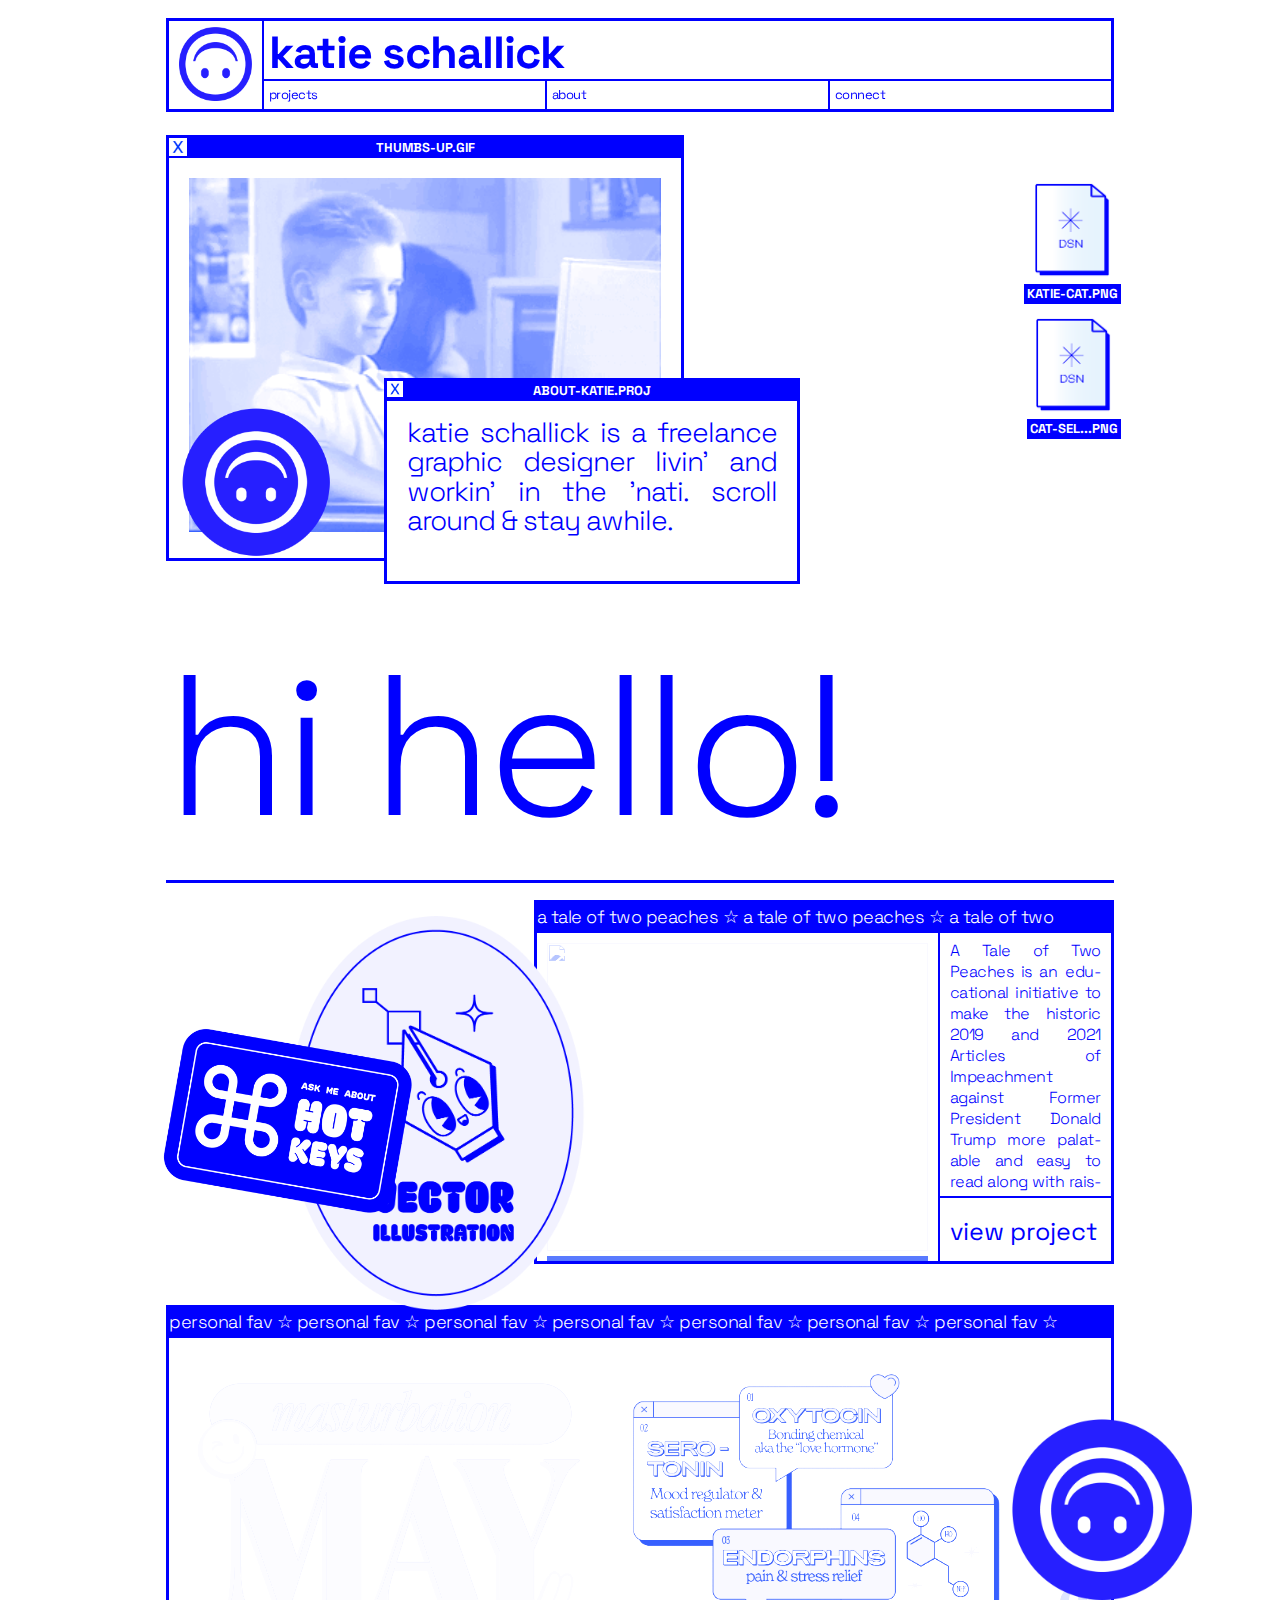
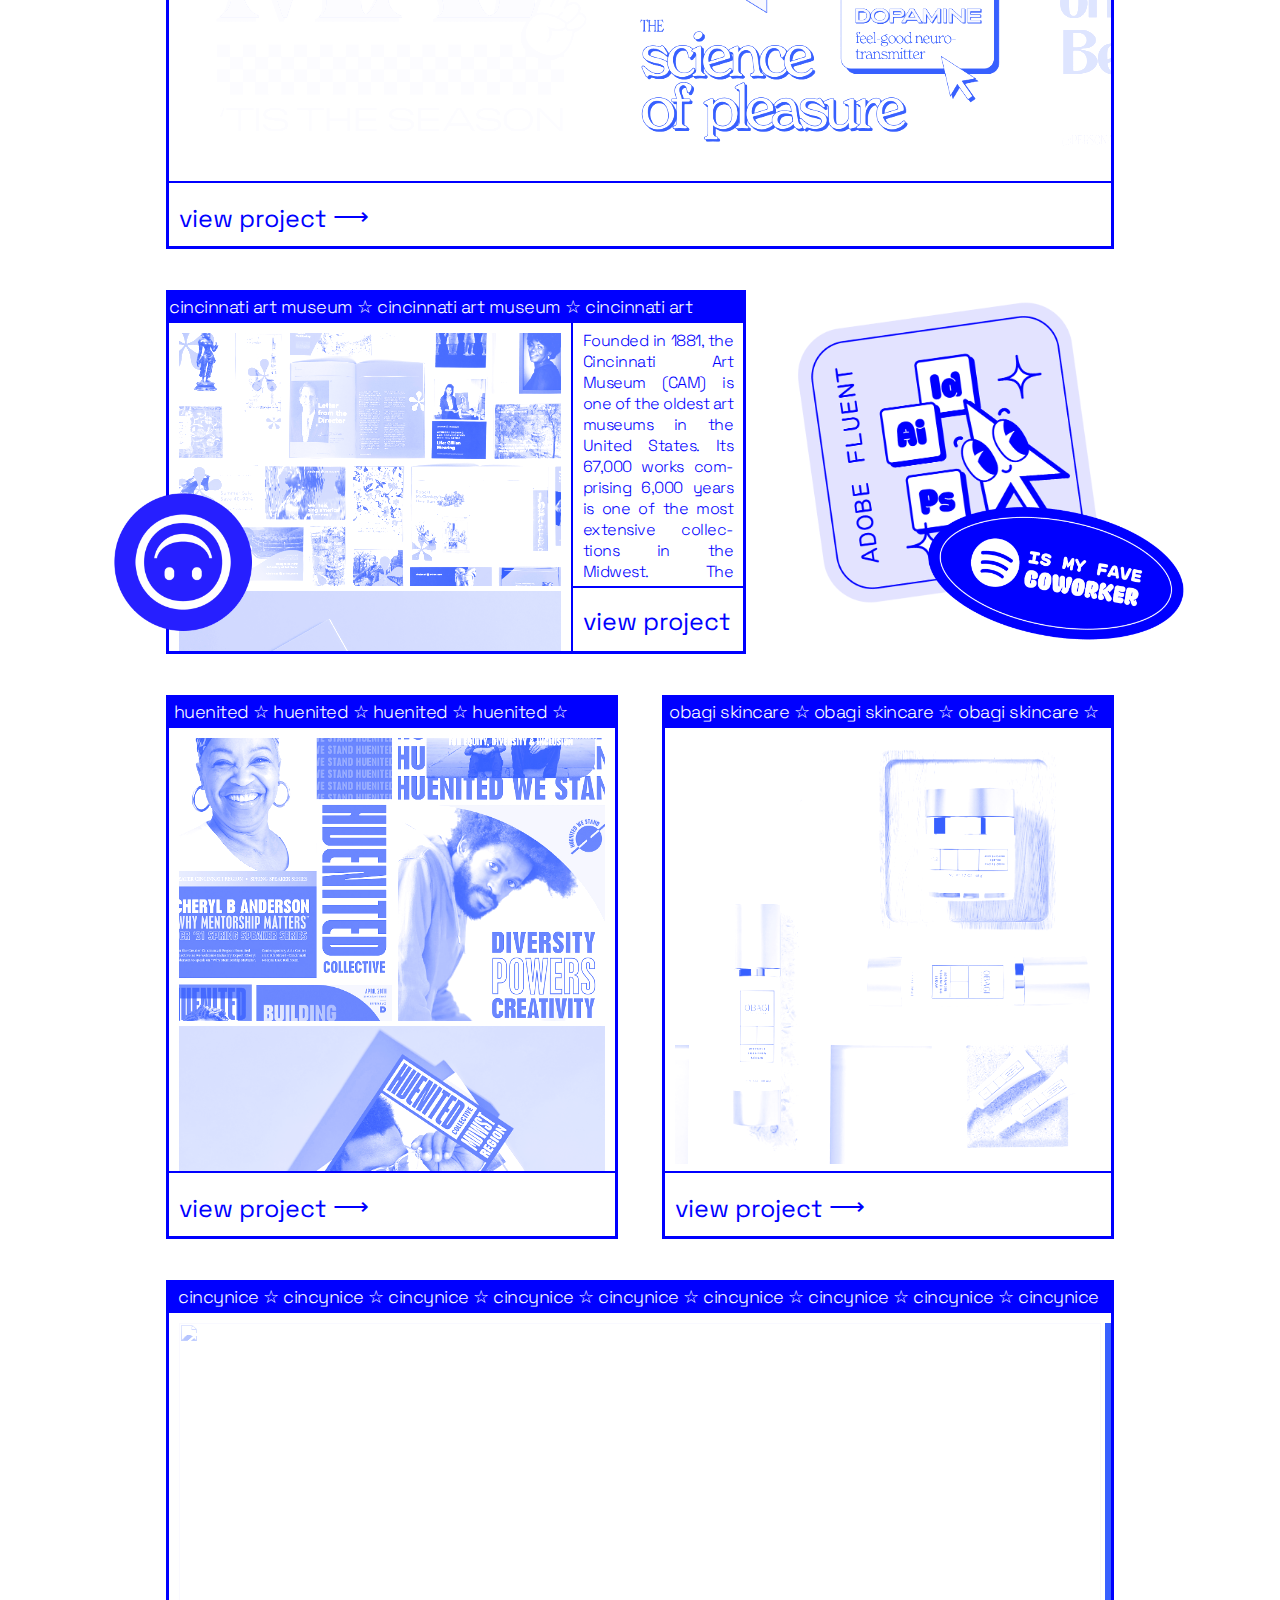
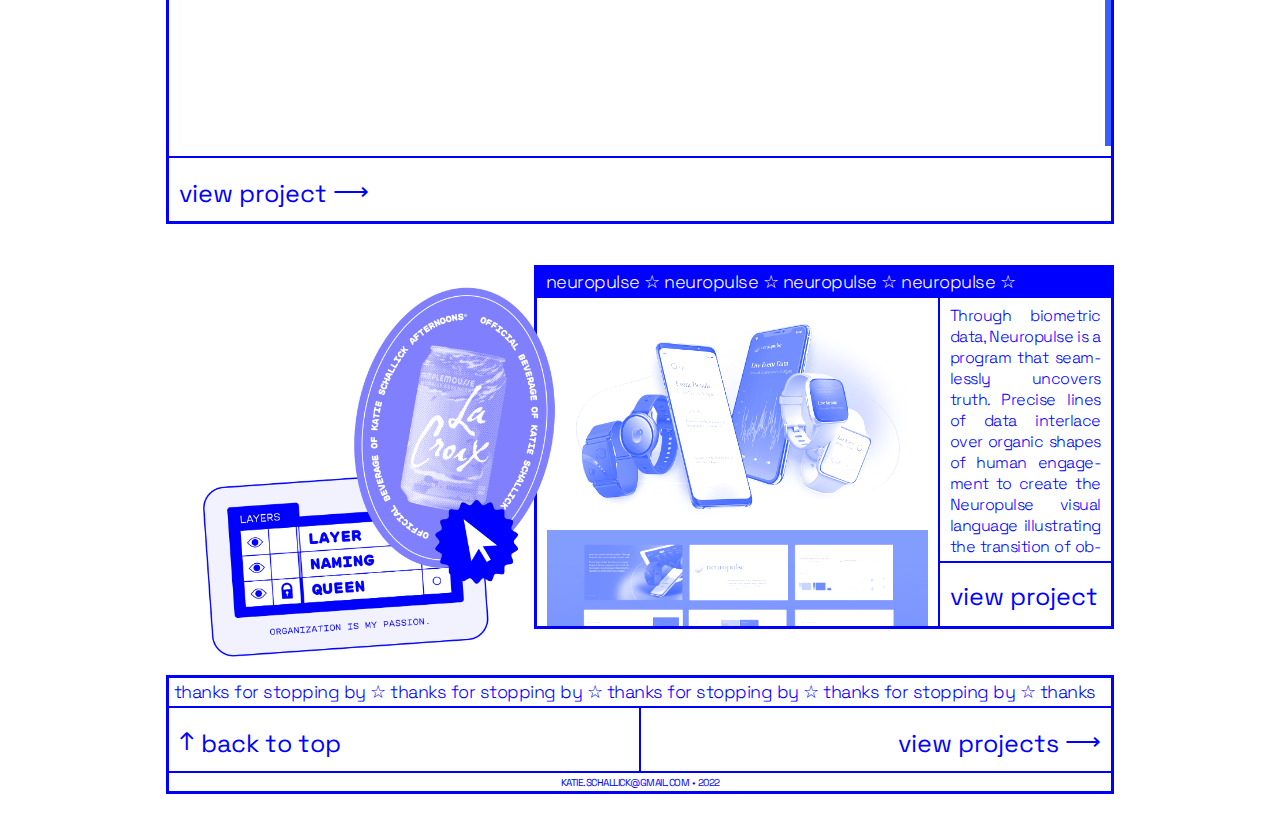
==== commit c86ec9a0: "more updates" ====
--- a/index.html
+++ b/index.html
@@ -152,7 +152,7 @@
 
         <div class="project-grid-item-top" style="grid-column: 1 / 11; grid-row: 1;">
             <div class="marquee-maybe">
-                <h3 style="padding-top: 5px;">a tale of two peaches ☆ a tale of two peaches ☆ a tale of two peaches ☆ a tale of two peaches ☆ a tale of two peaches ☆ a tale of two peaches ☆ a tale of two peaches ☆ a tale of two peaches ☆ a tale of two peaches ☆ a tale of two peaches ☆ a tale of two peaches ☆ a tale of two peaches ☆ </h3>
+                <h3 style="padding-top: 5px; color: white;">a tale of two peaches ☆ a tale of two peaches ☆ a tale of two peaches ☆ a tale of two peaches ☆ a tale of two peaches ☆ a tale of two peaches ☆ a tale of two peaches ☆ a tale of two peaches ☆ a tale of two peaches ☆ a tale of two peaches ☆ a tale of two peaches ☆ a tale of two peaches ☆ </h3>
             </div>
         </div>
         
@@ -166,7 +166,7 @@
             <h4>A Tale of Two Peaches is an educational initiative to make the historic 2019 and 2021 Articles of Impeachment against Former President Donald Trump more palatable and easy to read along with raising awareness of the unprecedented nature of these two legal documents.</h4>
         </div>
 
-        <a href="project-1/index.html" class="project-grid-item" style="grid-column: 8 / 11; grid-row: 3; overflow-y: hidden;">View Project <span>⟶</span></a> 
+        <a href="project-1/index.html" class="project-grid-item" style="grid-column: 8 / 11; grid-row: 3; overflow-y: hidden;">view project <span>⟶</span></a> 
 
     </div>
     
@@ -181,7 +181,7 @@
 
         <div class="project-grid-item-top" style="grid-column: 1 / 11; grid-row: 1;">
             <div class="marquee">
-                <h3 style="padding-top: 5px;">personal fav ☆ personal fav ☆ personal fav ☆ personal fav ☆ personal fav ☆ personal fav ☆ personal fav ☆ personal fav ☆ personal fav ☆ personal fav ☆ personal fav ☆ personal fav ☆ personal fav ☆ personal fav ☆ personal fav ☆ personal fav ☆ </h3>
+                <h3 style="padding-top: 5px; color: white;">personal fav ☆ personal fav ☆ personal fav ☆ personal fav ☆ personal fav ☆ personal fav ☆ personal fav ☆ personal fav ☆ personal fav ☆ personal fav ☆ personal fav ☆ personal fav ☆ personal fav ☆ personal fav ☆ personal fav ☆ personal fav ☆ </h3>
             </div>
         </div>    
 
@@ -192,7 +192,7 @@
                 <img class="monochrome-blue" style="height:100%;" src="images/katieschallick_personalfav_03.png"></img>
             </div>
         
-        <a href="project-2/index.html" class="project-grid-item" style="grid-column: 1 / 11; grid-row: 3; overflow-y: hidden;">View Project <span>⟶</span></a> 
+        <a href="project-2/index.html" class="project-grid-item" style="grid-column: 1 / 11; grid-row: 3; overflow-y: hidden;">view project <span>⟶</span></a> 
 
     </div>
 
@@ -204,7 +204,7 @@
 
         <div class="project-grid-item-top" style="grid-column: 1 / 11; grid-row: 1;">
             <div class="marquee-maybe">
-                <h3 style="padding-top: 5px;">cincinnati art museum ☆ cincinnati art museum ☆ cincinnati art museum ☆ cincinnati art museum ☆ cincinnati art museum ☆ cincinnati art museum ☆ cincinnati art museum ☆ cincinnati art museum ☆ </h3>
+                <h3 style="padding-top: 5px; color: white;">cincinnati art museum ☆ cincinnati art museum ☆ cincinnati art museum ☆ cincinnati art museum ☆ cincinnati art museum ☆ cincinnati art museum ☆ cincinnati art museum ☆ cincinnati art museum ☆ </h3>
             </div>
         </div>
         
@@ -219,7 +219,7 @@
             <h4>Founded in 1881, the Cincinnati Art Museum (CAM) is one of the oldest art museums in the United States. Its 67,000 works comprising 6,000 years is one of the most extensive collections in the Midwest. The Hyperquake team’s goal was to celebrate their existing brand while also pushing to evolve their visual system.</h4>
         </div>
 
-        <a href="project-3/index.html" class="project-grid-item" style="grid-column: 8 / 11; grid-row: 3; overflow-y: hidden;">View Project <span>⟶</span></a> 
+        <a href="project-3/index.html" class="project-grid-item" style="grid-column: 8 / 11; grid-row: 3; overflow-y: hidden;">view project <span>⟶</span></a> 
 
     </div>
 
@@ -239,7 +239,7 @@
 
         <div class="project-grid-item-top" style="grid-column: 1 / 11; grid-row: 1;">
             <div class="marquee">
-                <h3 style="padding-top: 5px;">&nbsp;huenited ☆ huenited ☆ huenited ☆ huenited ☆ huenited ☆ huenited ☆ huenited ☆ huenited ☆ huenited ☆ huenited ☆ huenited ☆ huenited ☆ huenited ☆ huenited ☆ </h3>
+                <h3 style="padding-top: 5px; color: white;">&nbsp;huenited ☆ huenited ☆ huenited ☆ huenited ☆ huenited ☆ huenited ☆ huenited ☆ huenited ☆ huenited ☆ huenited ☆ huenited ☆ huenited ☆ huenited ☆ huenited ☆ </h3>
             </div>
         </div>
         
@@ -249,7 +249,7 @@
                 <img class="monochrome-blue" style="width:100%; padding-bottom: 5px;" src="images/katieschallick_huenited_02.jpg"></img>
         </div>    
         
-        <a href="project-4/index.html" class="project-grid-item" style="grid-column: 1 / 11; grid-row: 3; overflow-y: hidden;">View Project <span>⟶</span></a> 
+        <a href="project-4/index.html" class="project-grid-item" style="grid-column: 1 / 11; grid-row: 3; overflow-y: hidden;">view project <span>⟶</span></a> 
 
 
     </div>
@@ -260,7 +260,7 @@
 
             <div class="project-grid-item-top" style="grid-column: 1 / 11; grid-row: 1;">
                 <div class="marquee-maybe">
-                    <h3 style="padding-top: 5px;">&nbsp;obagi skincare ☆ obagi skincare ☆ obagi skincare ☆ obagi skincare ☆ obagi skincare ☆ obagi skincare ☆ obagi skincare ☆ obagi skincare ☆ obagi skincare ☆ </h3>
+                    <h3 style="padding-top: 5px; color: white;">&nbsp;obagi skincare ☆ obagi skincare ☆ obagi skincare ☆ obagi skincare ☆ obagi skincare ☆ obagi skincare ☆ obagi skincare ☆ obagi skincare ☆ obagi skincare ☆ </h3>
                 </div>
             </div>
             
@@ -270,7 +270,7 @@
                 <img class="monochrome-blue" style="width:100%; padding-bottom: 5px;" src="images/katieschallick_obagi_17.jpg"></img>
             </div>    
             
-            <a href="project-5/index.html" class="project-grid-item" style="grid-column: 1 / 11; grid-row: 3; overflow-y: hidden;">View Project <span>⟶</span></a> 
+            <a href="project-5/index.html" class="project-grid-item" style="grid-column: 1 / 11; grid-row: 3; overflow-y: hidden;">view project <span>⟶</span></a> 
     
     
     </div>
@@ -283,7 +283,7 @@
 
         <div class="project-grid-item-top" style="grid-column: 1 / 11; grid-row: 1;">
             <div class="marquee">
-                <h3 style="padding-top: 5px;">&nbsp; cincynice ☆ cincynice ☆ cincynice ☆ cincynice ☆ cincynice ☆ cincynice ☆ cincynice ☆ cincynice ☆ cincynice ☆ cincynice ☆ cincynice ☆ cincynice ☆ cincynice ☆ cincynice ☆ cincynice ☆ cincynice ☆ cincynice ☆ </h3>
+                <h3 style="padding-top: 5px ;color: white;">&nbsp; cincynice ☆ cincynice ☆ cincynice ☆ cincynice ☆ cincynice ☆ cincynice ☆ cincynice ☆ cincynice ☆ cincynice ☆ cincynice ☆ cincynice ☆ cincynice ☆ cincynice ☆ cincynice ☆ cincynice ☆ cincynice ☆ cincynice ☆ </h3>
             </div>
         </div>    
 
@@ -294,7 +294,7 @@
                 <img class="monochrome-blue" style="height:100%;" src="project-6/images/katieschallick_cincynice_05.jpg"></img>
             </div>
         
-        <a href="project-6/index.html" class="project-grid-item" style="grid-column: 1 / 11; grid-row: 3; overflow-y: hidden;">View Project <span>⟶</span></a> 
+        <a href="project-6/index.html" class="project-grid-item" style="grid-column: 1 / 11; grid-row: 3; overflow-y: hidden;">view project <span>⟶</span></a> 
 
     </div>
 
@@ -314,7 +314,7 @@
 
     <div class="project-grid-item-top" style="grid-column: 1 / 11; grid-row: 1;">
         <div class="marquee-maybe">
-            <h3 style="padding-top: 5px;">&nbsp; neuropulse ☆ neuropulse ☆ neuropulse ☆ neuropulse ☆ neuropulse ☆ neuropulse ☆ neuropulse ☆ neuropulse ☆ neuropulse ☆ neuropulse ☆ neuropulse ☆ neuropulse ☆ neuropulse ☆ neuropulse ☆ neuropulse ☆ neuropulse ☆ </h3>
+            <h3 style="padding-top: 5px; color: white;">&nbsp; neuropulse ☆ neuropulse ☆ neuropulse ☆ neuropulse ☆ neuropulse ☆ neuropulse ☆ neuropulse ☆ neuropulse ☆ neuropulse ☆ neuropulse ☆ neuropulse ☆ neuropulse ☆ neuropulse ☆ neuropulse ☆ neuropulse ☆ neuropulse ☆ </h3>
         </div>
     </div>
     
@@ -328,7 +328,7 @@
         <h4>Through biometric data, Neuropulse is a program that seamlessly uncovers truth. Precise lines of data interlace over organic shapes of human engagement to create the Neuropulse visual language illustrating the transition of observations into insights.</h4>
     </div>
 
-    <a href="project-7/index.html" class="project-grid-item" style="grid-column: 8 / 11; grid-row: 3; overflow-y: hidden;">View Project <span>⟶</span></a> 
+    <a href="project-7/index.html" class="project-grid-item" style="grid-column: 8 / 11; grid-row: 3; overflow-y: hidden;">view project <span>⟶</span></a> 
 
 </div>
     
@@ -340,7 +340,7 @@
 
     <div id="homepage-footer">
                 
-            <div class="project-grid-item-top" style="grid-column: 1 / 3; grid-row: 1;">
+            <div class="project-grid-item-top" style="grid-column: 1 / 3; grid-row: 1; background-color: white;">
                     <div class="marquee">
                         <h3 style="padding-top: 5px;">&nbsp;thanks for stopping by ☆ thanks for stopping by ☆ thanks for stopping by ☆ thanks for stopping by ☆ thanks for stopping by ☆ thanks for stopping by ☆ thanks for stopping by ☆ </h3>
                     </div>
--- a/style.css
+++ b/style.css
@@ -616,6 +616,7 @@
 
 .project-grid-item-top {
     border: 1px solid blue;
+    background-color: blue;
     overflow: hidden;
 }
 
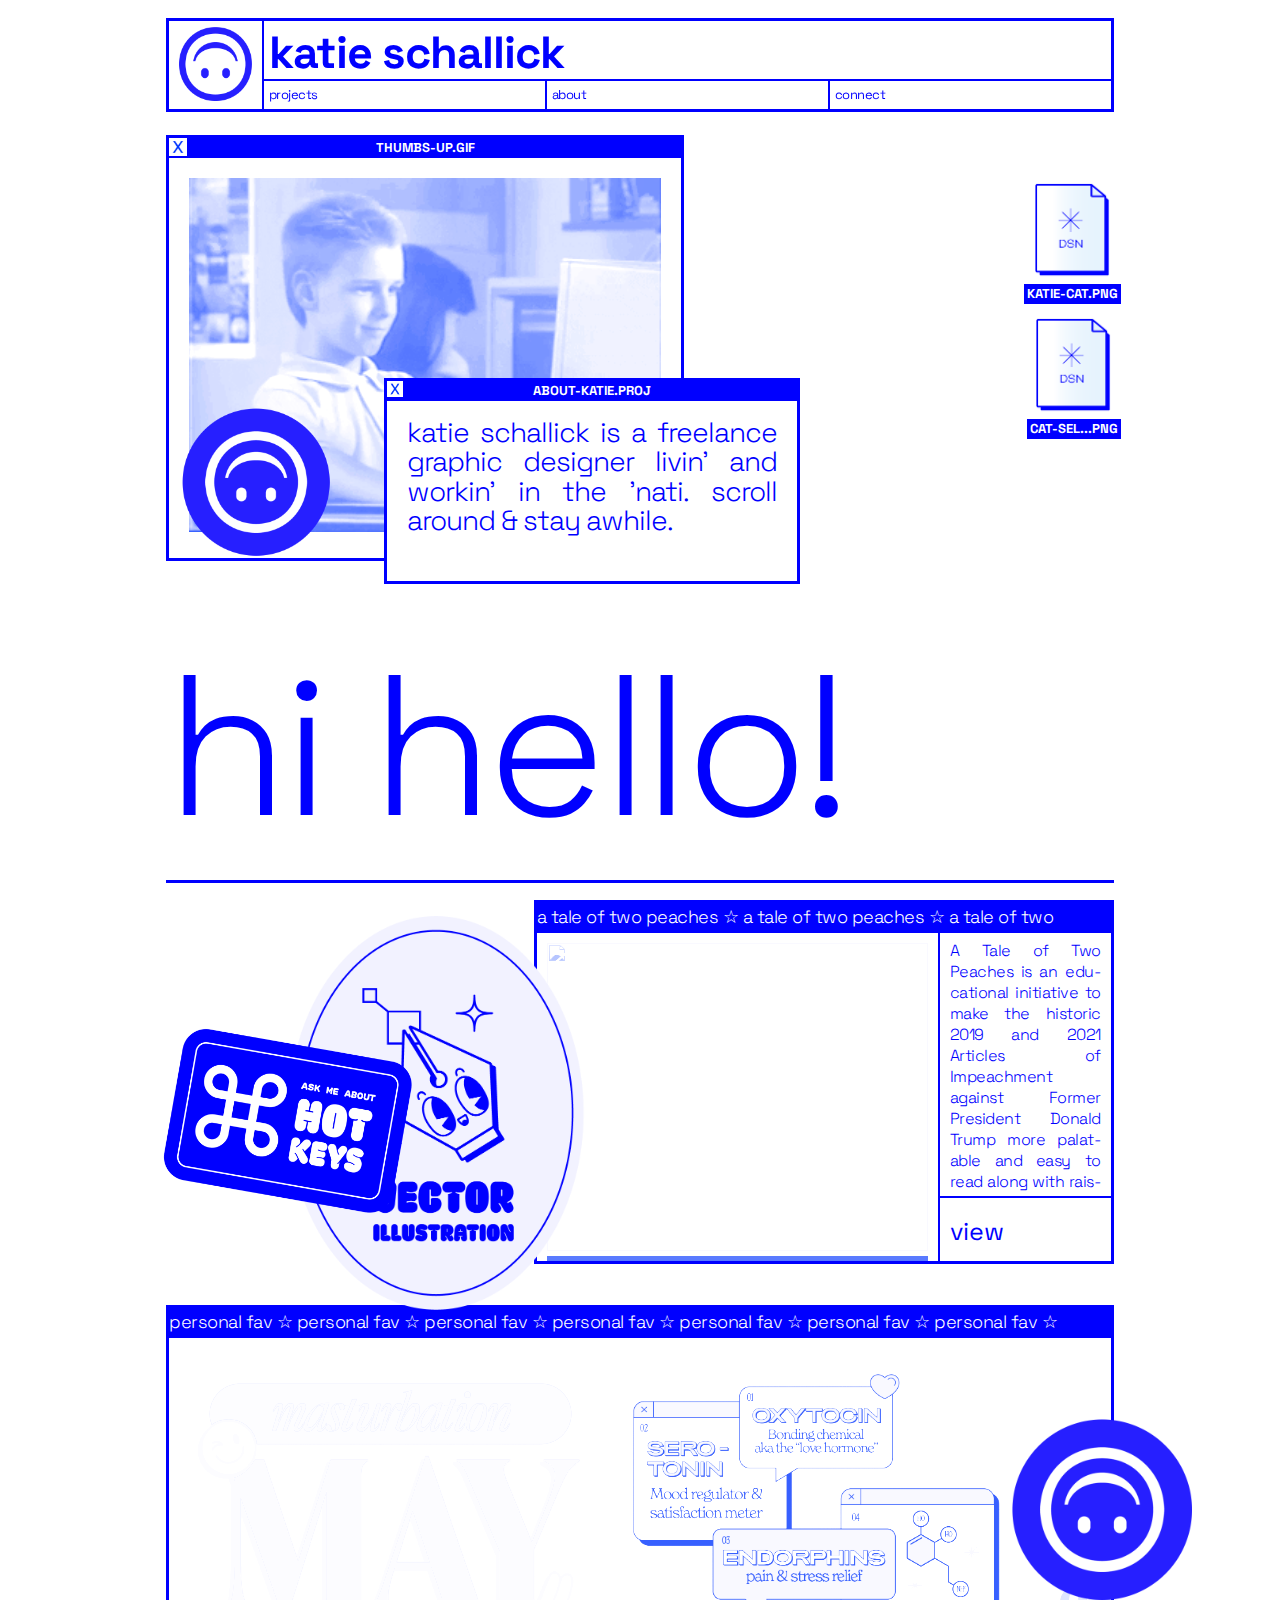
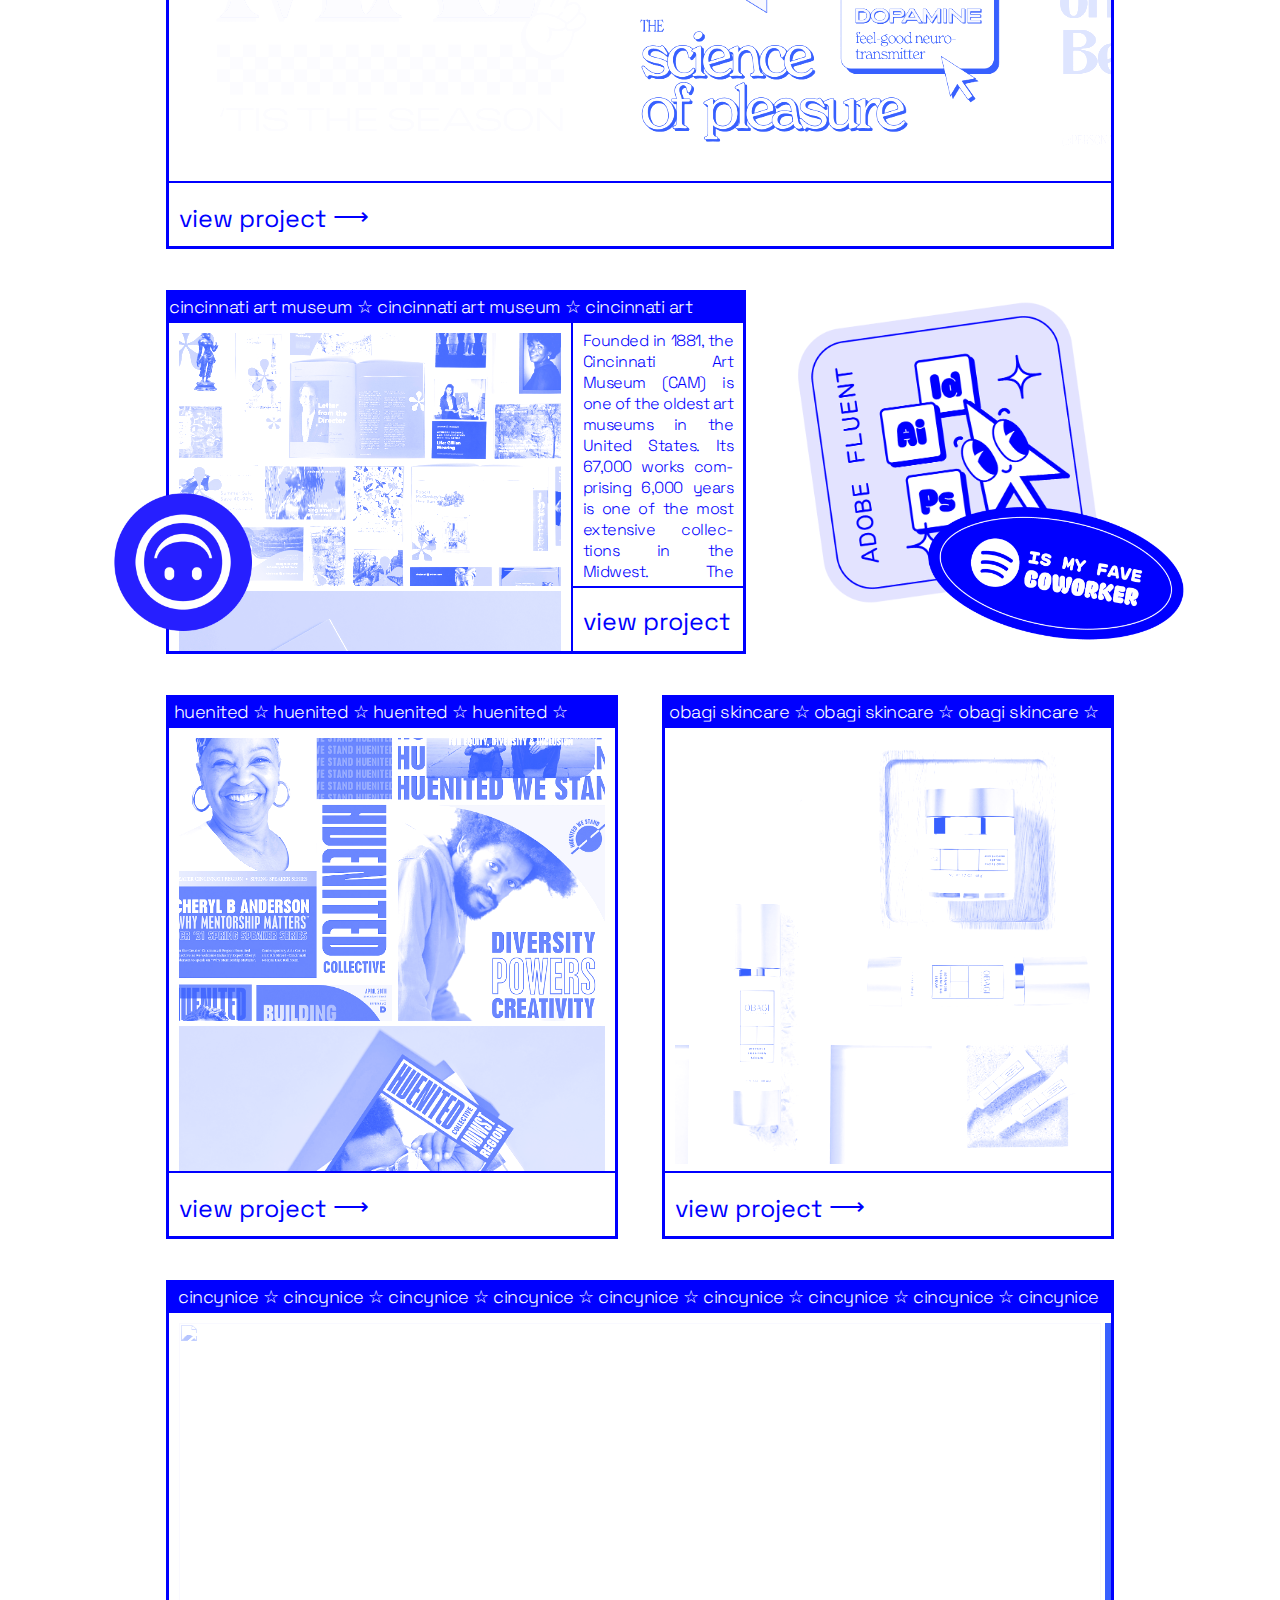
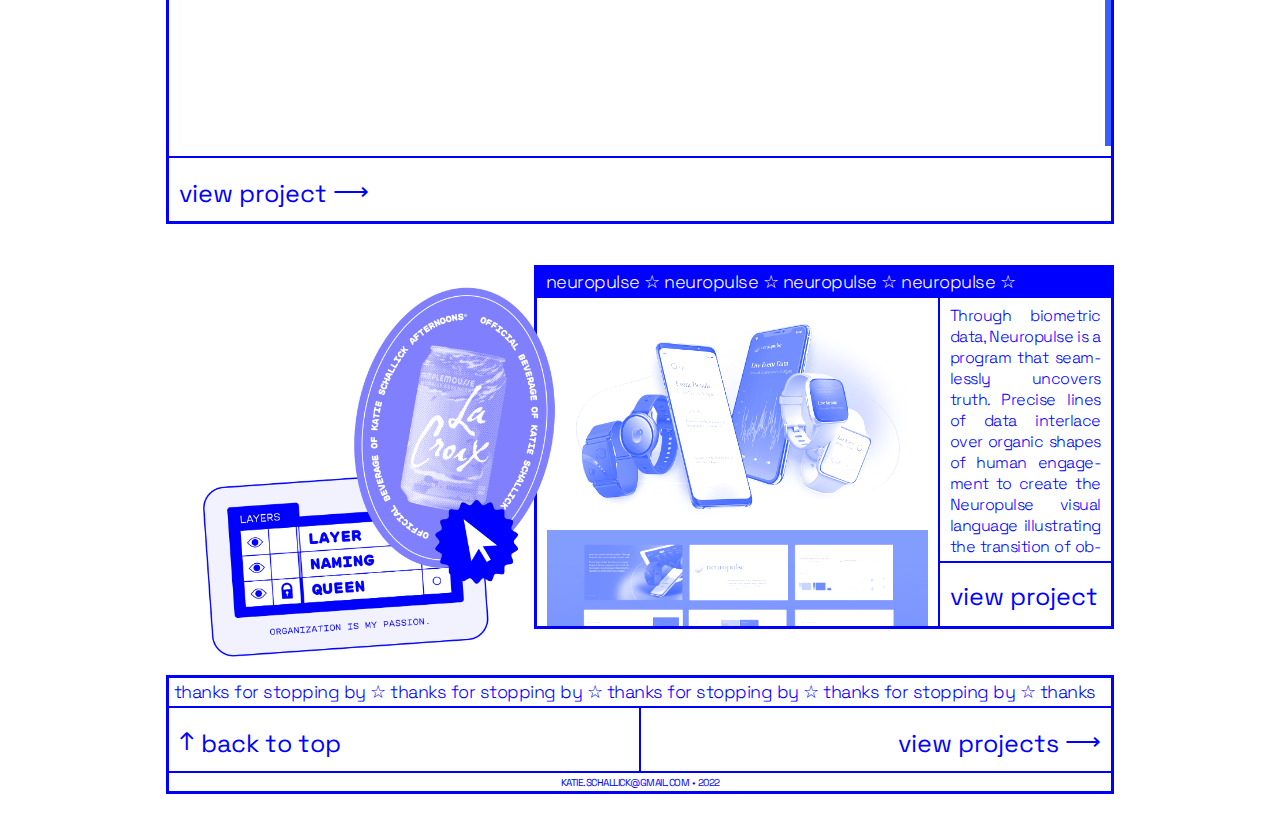
==== commit 5bd6202f: "more more updates" ====
--- a/index.html
+++ b/index.html
@@ -148,7 +148,7 @@
     <!-- new grid -->
     <!-- new grid -->
 
-    <div class="project-grid" id="tale-of-two">  
+    <div class="project-grid" id="tale-of-two" style="text-decoration: none; font-style: normal;">  
 
         <div class="project-grid-item-top" style="grid-column: 1 / 11; grid-row: 1;">
             <div class="marquee-maybe">
@@ -156,17 +156,17 @@
             </div>
         </div>
         
-        <div class="project-grid-item-vertical" style="grid-column: 1 / 8; grid-row: 2 / 4;"> 
+        <a class="project-grid-item-vertical" style="grid-column: 1 / 8; grid-row: 2 / 4;" href="project-1/index.html"> 
             <img class="monochrome-blue" style="width:100%; padding-bottom: 5px;" src="images/katieschallick_twopeaches_02.jpg"></img>
             <img class="monochrome-blue" style="width:100%; padding-bottom: 5px;" src="images/katieschallick_twopeaches_01.png"></img>
             <img class="monochrome-blue" style="width:100%;" src="images/katieschallick_twopeaches_03.png"></img>
-        </div>    
-        
-        <div class="project-grid-item-vertical" style="grid-column: 8 / 11; grid-row: 2; overflow-y: hidden;">
+        </a>    
+        
+        <a class="project-grid-item-vertical" style="grid-column: 8 / 11; grid-row: 2; overflow-y: hidden;" href="project-1/index.html">
             <h4>A Tale of Two Peaches is an educational initiative to make the historic 2019 and 2021 Articles of Impeachment against Former President Donald Trump more palatable and easy to read along with raising awareness of the unprecedented nature of these two legal documents.</h4>
-        </div>
-
-        <a href="project-1/index.html" class="project-grid-item" style="grid-column: 8 / 11; grid-row: 3; overflow-y: hidden;">view project <span>⟶</span></a> 
+        </a>
+
+        <a href="project-1/index.html" class="project-grid-item" style="grid-column: 8 / 11; grid-row: 3; overflow-y: hidden;">view project<span>⟶</span></a> 
 
     </div>
     
--- a/style.css
+++ b/style.css
@@ -628,6 +628,18 @@
     overflow-x: hidden;
 }
 
+.project-grid-item-link {
+    border: 1px solid blue;
+    padding: 10px;
+    vertical-align: top;
+    overflow-y: hidden;
+    overflow-x: hidden;
+}
+
+.project-grid-item-link:hover {
+    background-color: blue;
+}
+
 .project-grid-item-vertical {
     border: 1px solid blue;
     padding: 10px;
@@ -661,6 +673,14 @@
 a.project-grid-item:hover {
     background-color: blue;
     color: #ffffff;
+}
+
+a.project-grid-item-vertical:link {
+    text-decoration: none;
+}
+
+a.project-grid-item-vertical:hover {
+    font-style: normal;
 }
 
 #homepage-footer {
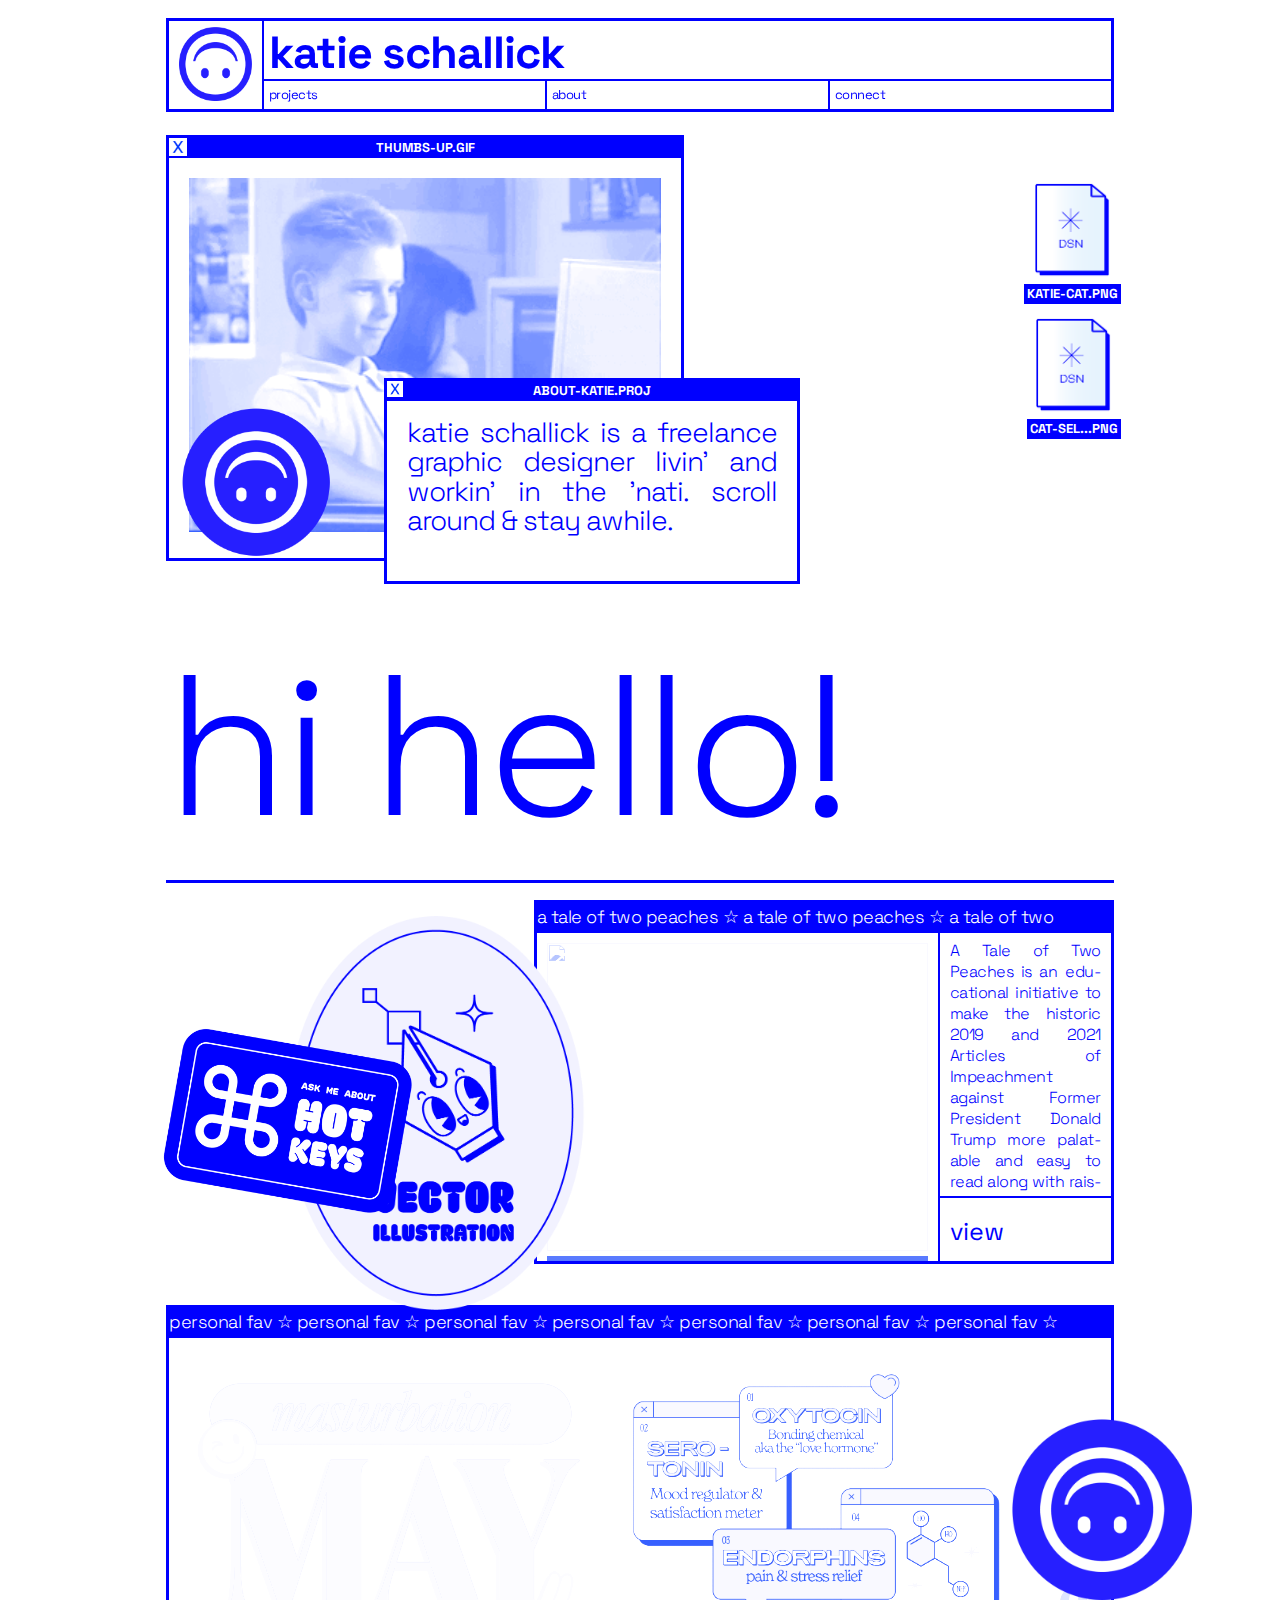
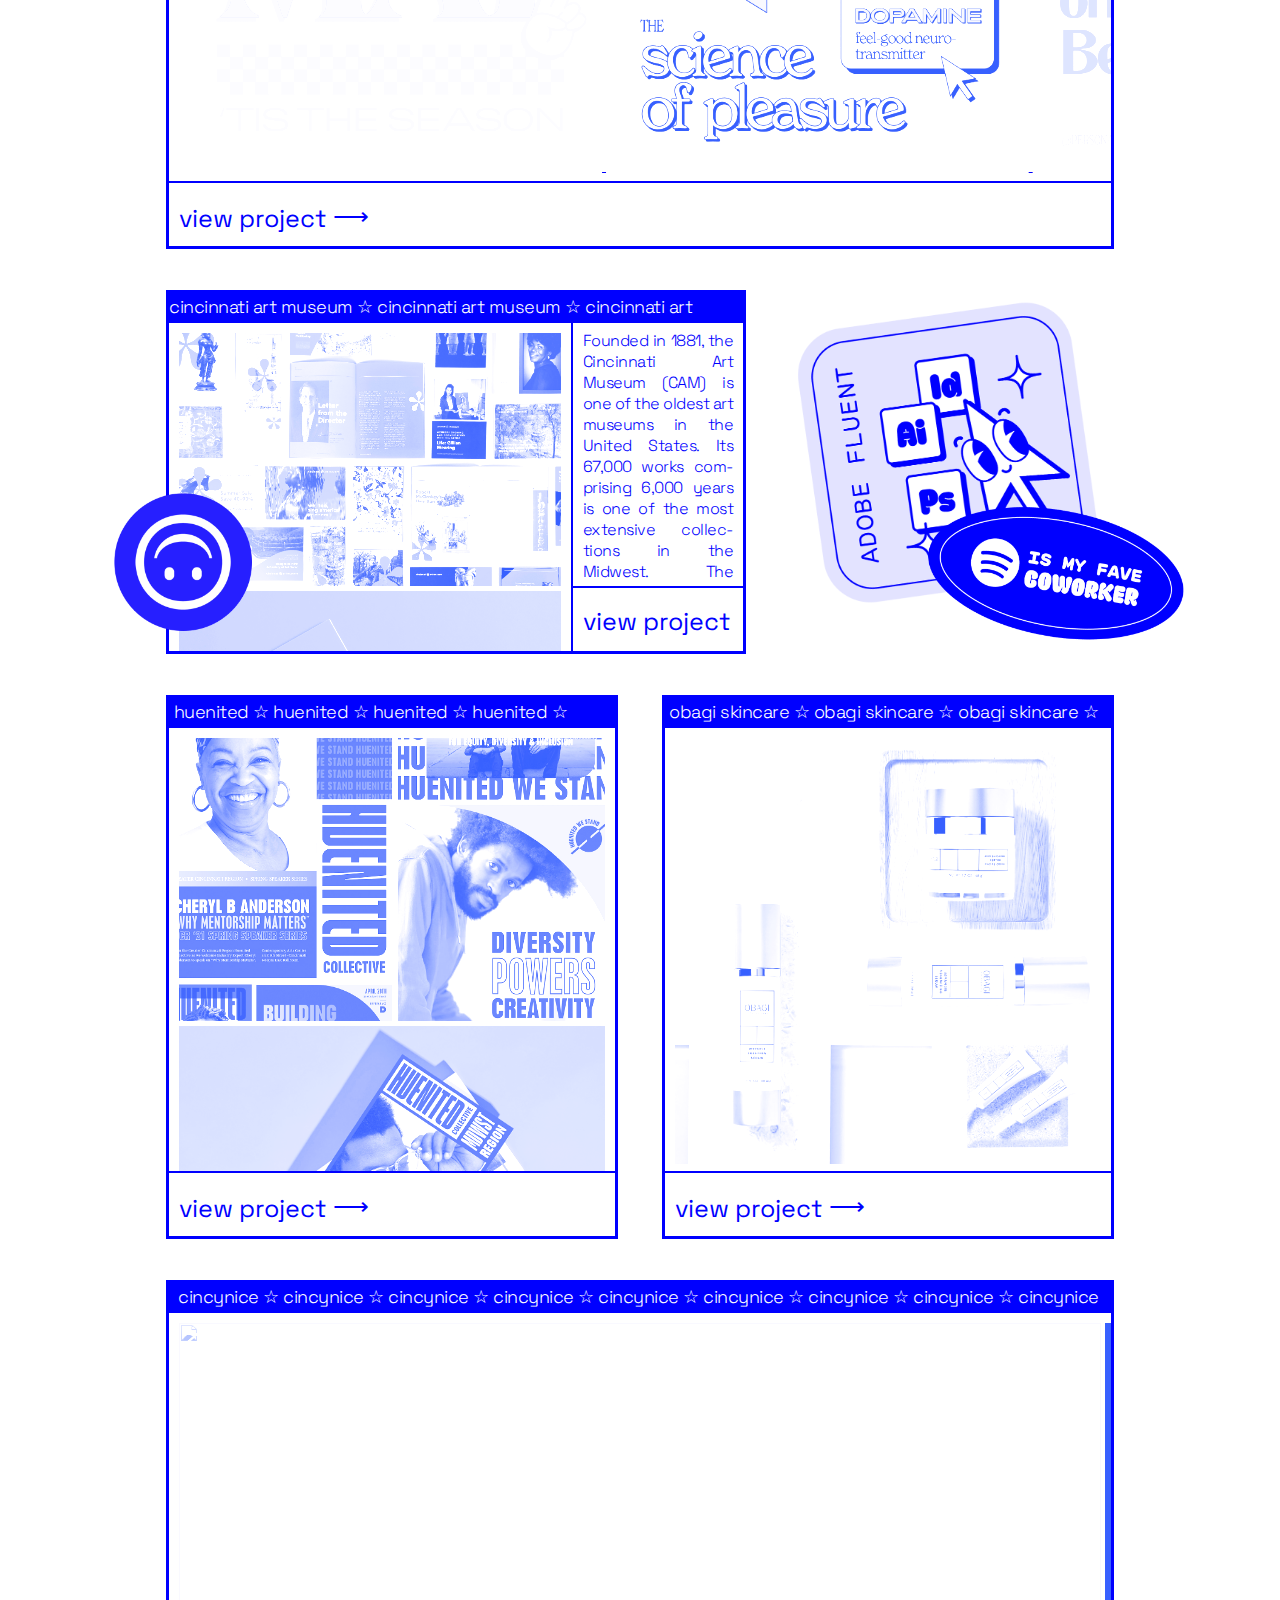
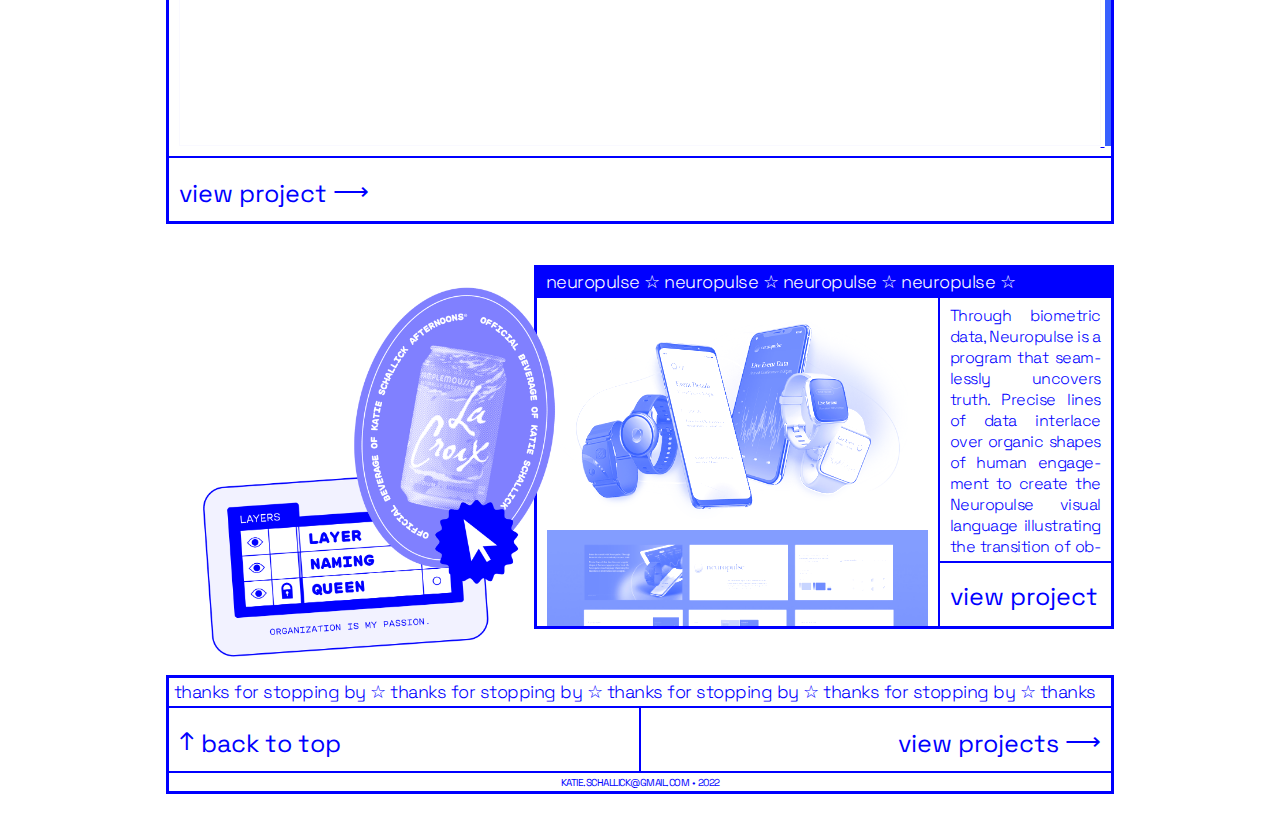
==== commit 5a38ae09: "links everywhere" ====
--- a/index.html
+++ b/index.html
@@ -185,12 +185,12 @@
             </div>
         </div>    
 
-            <div class="project-grid-item-horizontal" style="grid-column: 1 / 11; grid-row: 2 / 3;   overflow-y: hidden; overflow-x: scroll;"> 
+            <a class="project-grid-item-horizontal" style="grid-column: 1 / 11; grid-row: 2 / 3;   overflow-y: hidden; overflow-x: scroll;" href="project-2/index.html"> 
                 <img class="monochrome-blue" style="height:100%;" src="images/katieschallick_personalfav_01.png"></img>
                 <img class="monochrome-blue" style="height:100%;" src="images/katieschallick_personalfav_02.png"></img>
                 <img class="monochrome-blue" style="height:100%;" src="images/katieschallick_personalfav_04.png"></img>
                 <img class="monochrome-blue" style="height:100%;" src="images/katieschallick_personalfav_03.png"></img>
-            </div>
+            </a>
         
         <a href="project-2/index.html" class="project-grid-item" style="grid-column: 1 / 11; grid-row: 3; overflow-y: hidden;">view project <span>⟶</span></a> 
 
@@ -208,16 +208,16 @@
             </div>
         </div>
         
-        <div class="project-grid-item-vertical" style="grid-column: 1 / 8; grid-row: 2 / 4;"> 
+        <a class="project-grid-item-vertical" style="grid-column: 1 / 8; grid-row: 2 / 4;" href="project-3/index.html"> 
             <img class="monochrome-blue" style="width:100%; padding-bottom: 5px;" src="images/katieschallick_cincinnatiartmuseum_01.png"></img>
             <img class="monochrome-blue" style="width:100%; padding-bottom: 5px;" src="images/katieschallick_cincinnatiartmuseum_02.png"></img>
             <img class="monochrome-blue" style="width:100%; padding-bottom: 5px;" src="images/katieschallick_cincinnatiartmuseum_03.png"></img>
             <img class="monochrome-blue" style="width:100%;" src="images/katieschallick_cincinnatiartmuseum_04.png"></img>
-        </div>    
-        
-        <div class="project-grid-item-vertical" style="grid-column: 8 / 11; grid-row: 2; overflow-y: hidden;">
+        </a>    
+        
+        <a class="project-grid-item-vertical" style="grid-column: 8 / 11; grid-row: 2; overflow-y: hidden;" href="project-3/index.html">
             <h4>Founded in 1881, the Cincinnati Art Museum (CAM) is one of the oldest art museums in the United States. Its 67,000 works comprising 6,000 years is one of the most extensive collections in the Midwest. The Hyperquake team’s goal was to celebrate their existing brand while also pushing to evolve their visual system.</h4>
-        </div>
+        </a>
 
         <a href="project-3/index.html" class="project-grid-item" style="grid-column: 8 / 11; grid-row: 3; overflow-y: hidden;">view project <span>⟶</span></a> 
 
@@ -243,11 +243,11 @@
             </div>
         </div>
         
-        <div class="project-grid-item-vertical" style="grid-column: 1 / 11; grid-row: 2 / 3;"> 
+        <a class="project-grid-item-vertical" style="grid-column: 1 / 11; grid-row: 2 / 3;" href="project-4/index.html"> 
             <img class="monochrome-blue" style="width:100%; padding-bottom: 5px;" src="images/katieschallick_huenited_00.jpg"></img>
                 <img class="monochrome-blue" style="width:100%; padding-bottom: 5px;" src="images/katieschallick_huenited_01.jpg"></img>
                 <img class="monochrome-blue" style="width:100%; padding-bottom: 5px;" src="images/katieschallick_huenited_02.jpg"></img>
-        </div>    
+        </a>    
         
         <a href="project-4/index.html" class="project-grid-item" style="grid-column: 1 / 11; grid-row: 3; overflow-y: hidden;">view project <span>⟶</span></a> 
 
@@ -264,11 +264,11 @@
                 </div>
             </div>
             
-            <div class="project-grid-item-vertical" style="grid-column: 1 / 11; grid-row: 2 / 3;"> 
+            <a class="project-grid-item-vertical" style="grid-column: 1 / 11; grid-row: 2 / 3;" href="project-5/index.html"> 
                 <img class="monochrome-blue" style="width:100%; padding-bottom: 5px;" src="images/katieschallick_obagi_01.jpg"></img>
                 <img class="monochrome-blue" style="width:100%; padding-bottom: 5px;" src="images/katieschallick_obagi_06.jpg"></img>
                 <img class="monochrome-blue" style="width:100%; padding-bottom: 5px;" src="images/katieschallick_obagi_17.jpg"></img>
-            </div>    
+            </a>    
             
             <a href="project-5/index.html" class="project-grid-item" style="grid-column: 1 / 11; grid-row: 3; overflow-y: hidden;">view project <span>⟶</span></a> 
     
@@ -287,12 +287,12 @@
             </div>
         </div>    
 
-            <div class="project-grid-item-horizontal" style="grid-column: 1 / 11; grid-row: 2 / 3;   overflow-y: hidden; overflow-x: scroll;"> 
+            <a class="project-grid-item-horizontal" style="grid-column: 1 / 11; grid-row: 2 / 3;   overflow-y: hidden; overflow-x: scroll;" href="project-6/index.html"> 
                 <img class="monochrome-blue" style="height:100%;" src="project-6/images/katieschallick_cincynice_03.png"></img>
                 <img class="monochrome-blue" style="height:100%;" src="project-6/images/katieschallick_cincynice_02.png"></img>
                 <img class="monochrome-blue" style="height:100%;" src="project-6/images/katieschallick_cincynice_04.png"></img>
                 <img class="monochrome-blue" style="height:100%;" src="project-6/images/katieschallick_cincynice_05.jpg"></img>
-            </div>
+            </a>
         
         <a href="project-6/index.html" class="project-grid-item" style="grid-column: 1 / 11; grid-row: 3; overflow-y: hidden;">view project <span>⟶</span></a> 
 
@@ -318,15 +318,15 @@
         </div>
     </div>
     
-    <div class="project-grid-item-vertical" style="grid-column: 1 / 8; grid-row: 2 / 4;"> 
+    <a class="project-grid-item-vertical" style="grid-column: 1 / 8; grid-row: 2 / 4;" href="project-7/index.html"> 
         <img class="monochrome-blue" style="width:100%; padding-bottom: 5px;" src="project-7/images/katieschallick_neuropulse_02.png"></img>
         <img class="monochrome-blue" style="width:100%;" src="project-7/images/katieschallick_neuropulse_08.jpg"></img>
         <img class="monochrome-blue" style="width:100%;" src="project-7/images/katieschallick_neuropulse_07.jpg"></img>
-    </div>    
-    
-    <div class="project-grid-item-vertical" style="grid-column: 8 / 11; grid-row: 2; overflow-y: hidden;">
+    </a>    
+    
+    <a class="project-grid-item-vertical" style="grid-column: 8 / 11; grid-row: 2; overflow-y: hidden;" href="project-7/index.html">
         <h4>Through biometric data, Neuropulse is a program that seamlessly uncovers truth. Precise lines of data interlace over organic shapes of human engagement to create the Neuropulse visual language illustrating the transition of observations into insights.</h4>
-    </div>
+    </a>
 
     <a href="project-7/index.html" class="project-grid-item" style="grid-column: 8 / 11; grid-row: 3; overflow-y: hidden;">view project <span>⟶</span></a> 
 
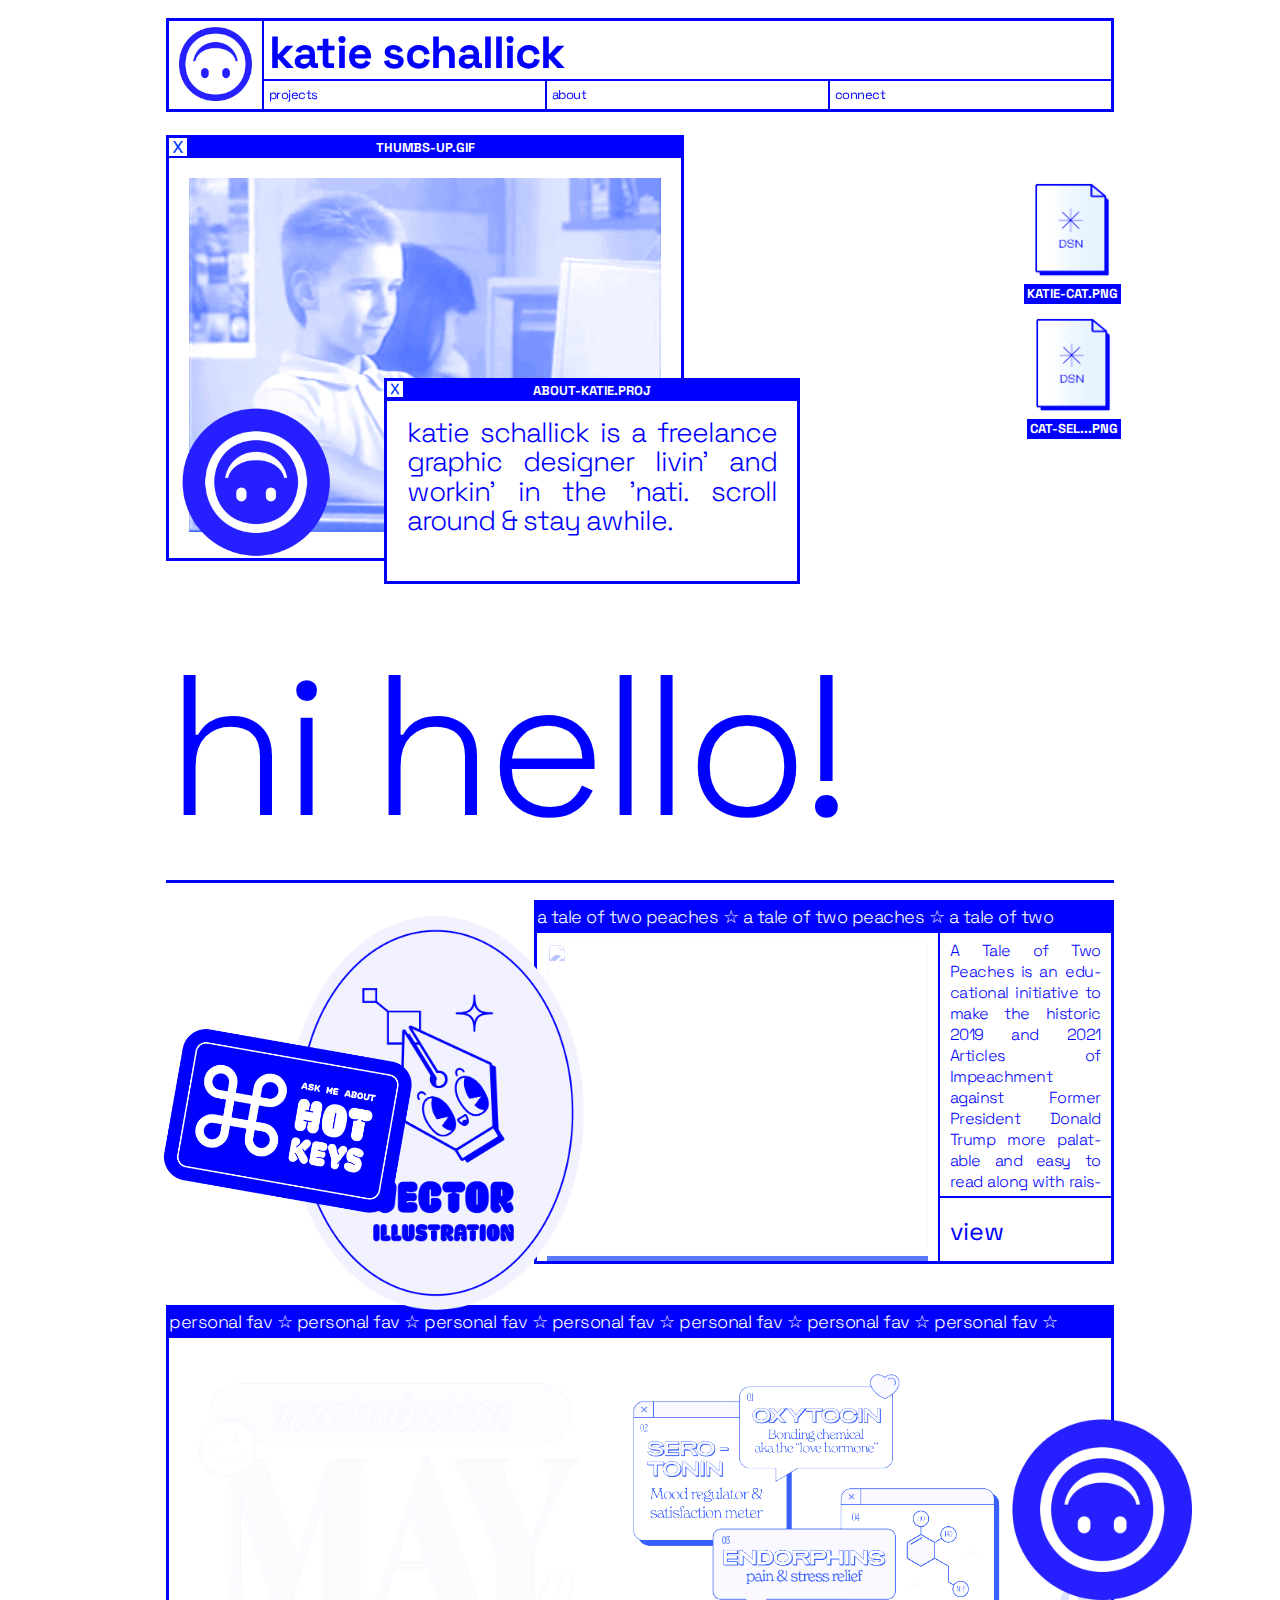
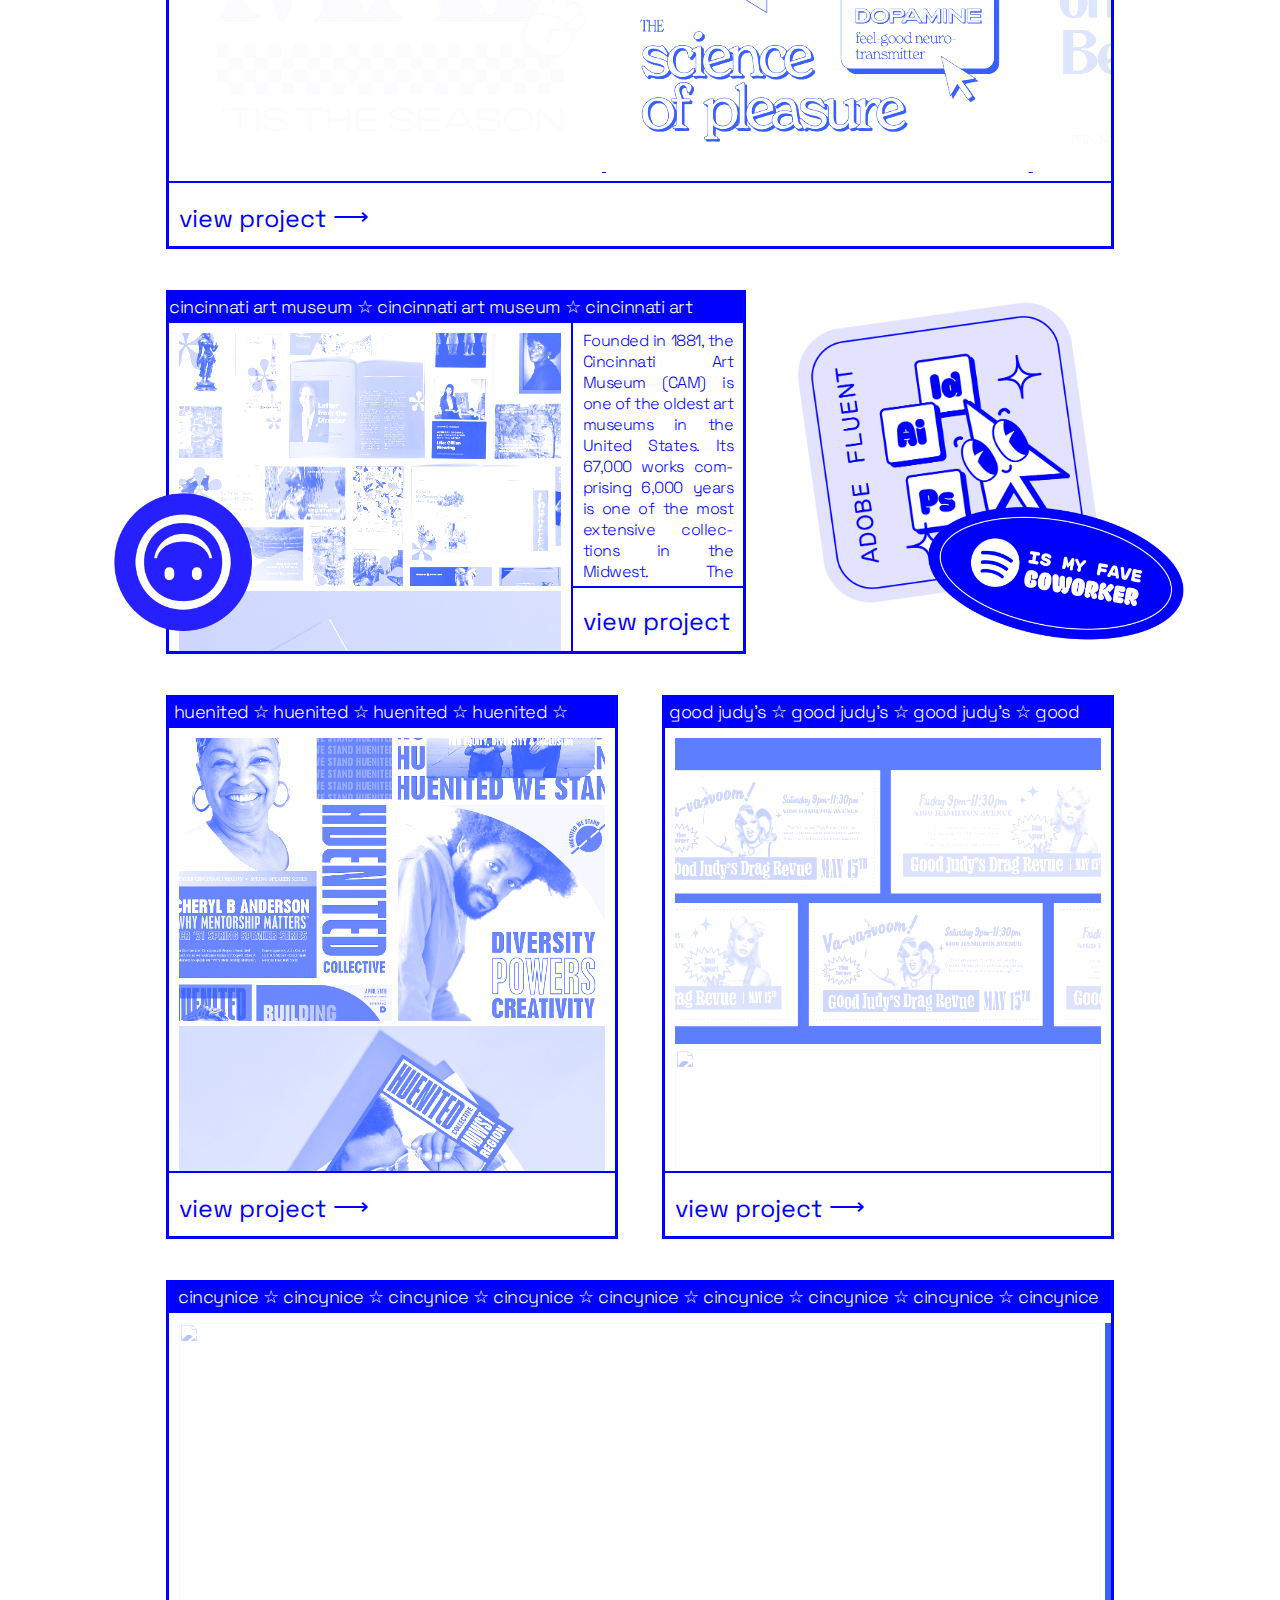
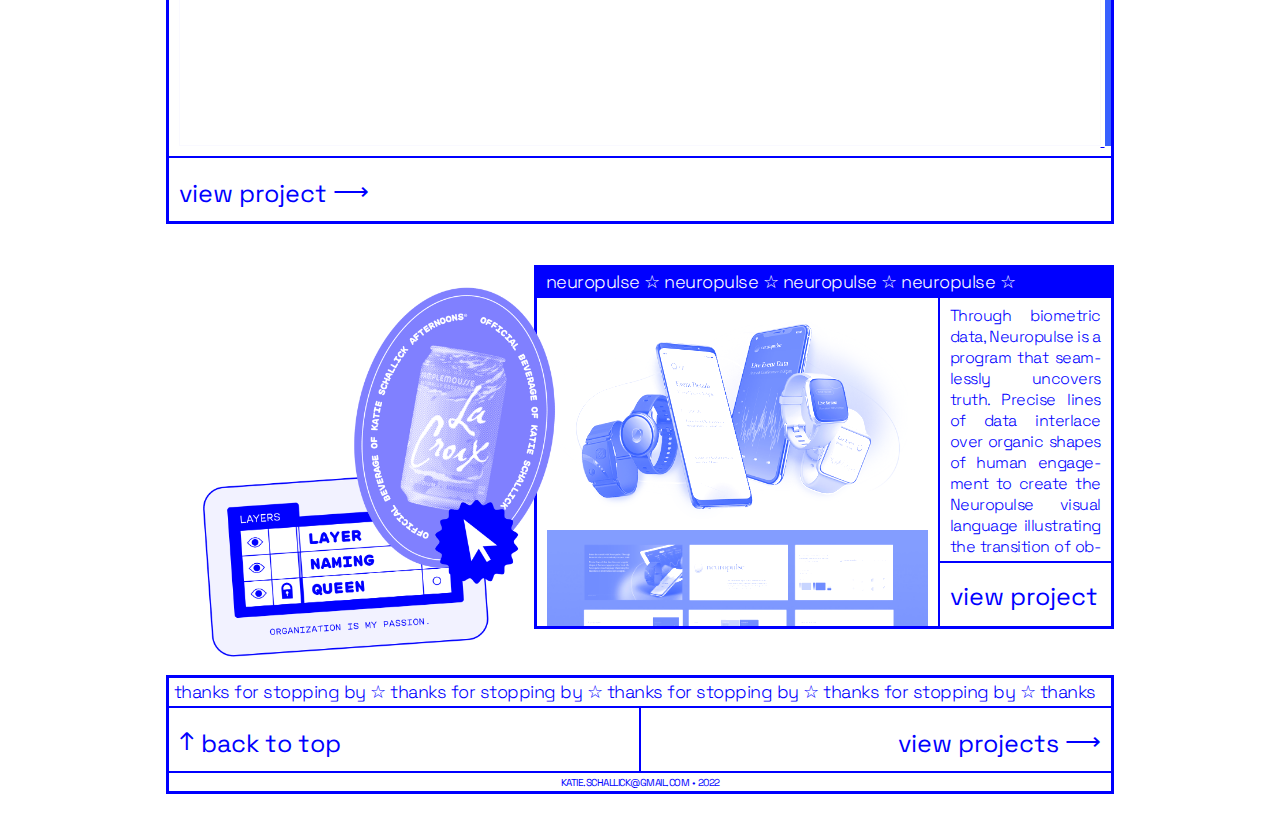
==== commit 0b004b52: "swap out obagi" ====
--- a/index.html
+++ b/index.html
@@ -260,14 +260,14 @@
 
             <div class="project-grid-item-top" style="grid-column: 1 / 11; grid-row: 1;">
                 <div class="marquee-maybe">
-                    <h3 style="padding-top: 5px; color: white;">&nbsp;obagi skincare ☆ obagi skincare ☆ obagi skincare ☆ obagi skincare ☆ obagi skincare ☆ obagi skincare ☆ obagi skincare ☆ obagi skincare ☆ obagi skincare ☆ </h3>
+                    <h3 style="padding-top: 5px; color: white;">&nbsp;good judy's ☆ good judy's ☆ good judy's ☆ good judy's ☆ good judy's ☆ good judy's ☆ good judy's ☆ good judy's ☆ good judy's ☆ good judy's ☆ good judy's ☆ good judy's ☆ </h3>
                 </div>
             </div>
             
             <a class="project-grid-item-vertical" style="grid-column: 1 / 11; grid-row: 2 / 3;" href="project-5/index.html"> 
-                <img class="monochrome-blue" style="width:100%; padding-bottom: 5px;" src="images/katieschallick_obagi_01.jpg"></img>
-                <img class="monochrome-blue" style="width:100%; padding-bottom: 5px;" src="images/katieschallick_obagi_06.jpg"></img>
-                <img class="monochrome-blue" style="width:100%; padding-bottom: 5px;" src="images/katieschallick_obagi_17.jpg"></img>
+                <img class="monochrome-blue" style="width:100%; padding-bottom: 5px;" src="project-5/images/katieschallick_goodjudys_02.png"></img>
+                <img class="monochrome-blue" style="width:100%; padding-bottom: 5px;" src="project-5/images/katieschallick_goodjudys_01.png"></img>
+                <img class="monochrome-blue" style="width:100%; padding-bottom: 5px;" src="project-5/images/katieschallick_goodjudys_06.png"></img>
             </a>    
             
             <a href="project-5/index.html" class="project-grid-item" style="grid-column: 1 / 11; grid-row: 3; overflow-y: hidden;">view project <span>⟶</span></a> 
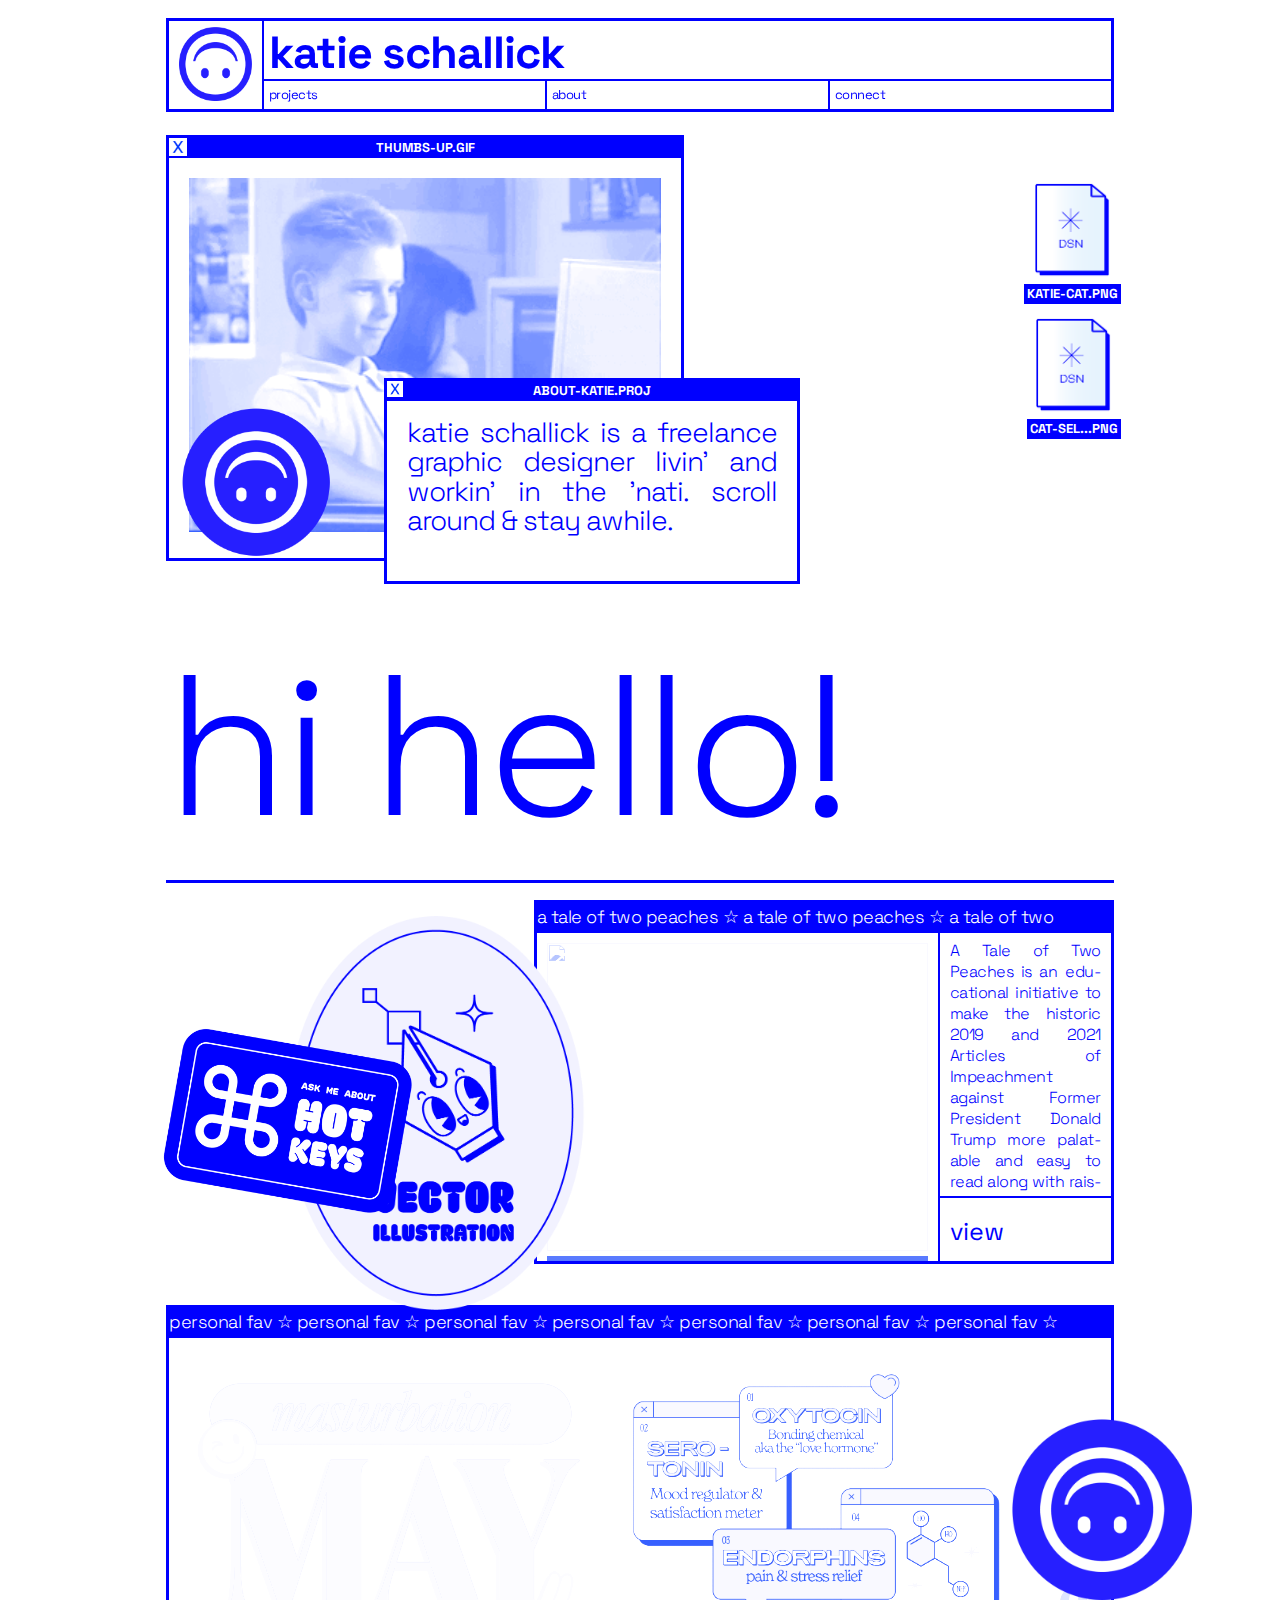
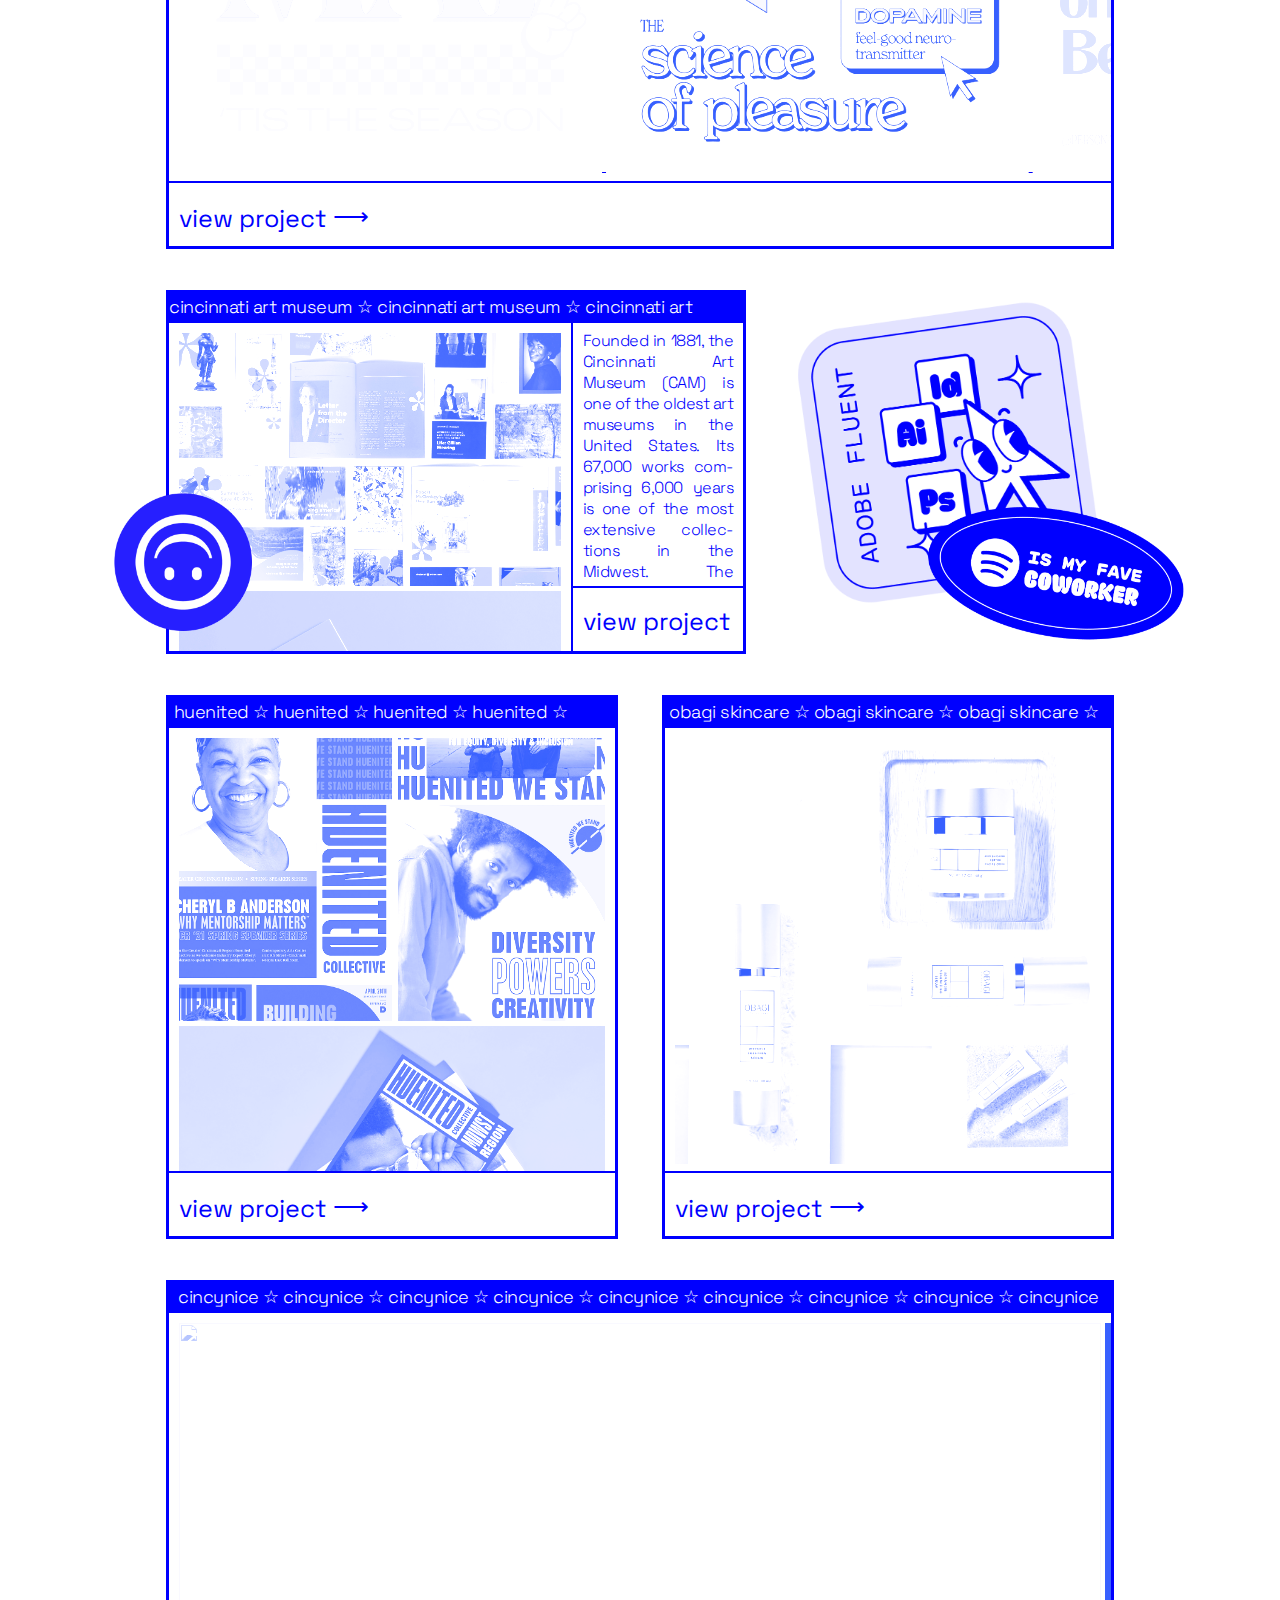
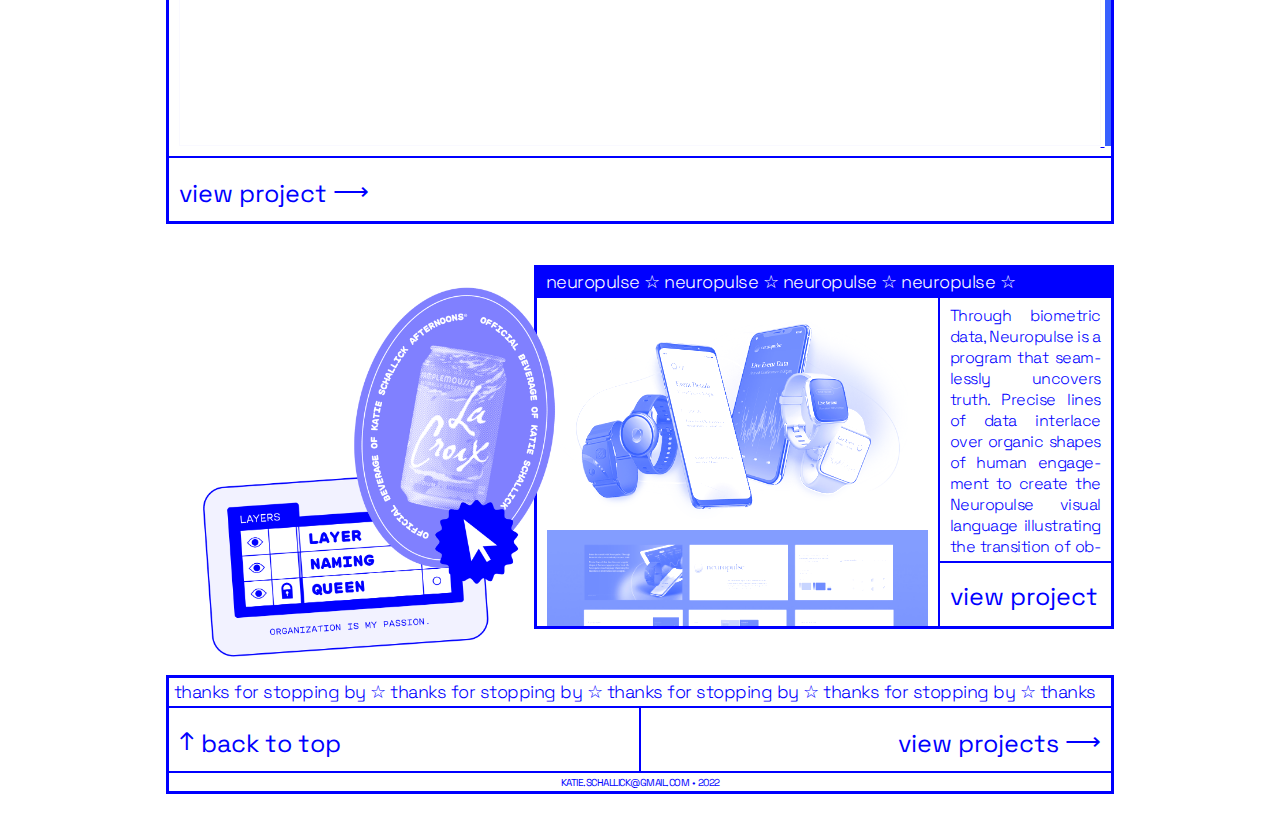
==== commit f0c5c294: "put obagi back in" ====
--- a/index.html
+++ b/index.html
@@ -260,14 +260,14 @@
 
             <div class="project-grid-item-top" style="grid-column: 1 / 11; grid-row: 1;">
                 <div class="marquee-maybe">
-                    <h3 style="padding-top: 5px; color: white;">&nbsp;good judy's ☆ good judy's ☆ good judy's ☆ good judy's ☆ good judy's ☆ good judy's ☆ good judy's ☆ good judy's ☆ good judy's ☆ good judy's ☆ good judy's ☆ good judy's ☆ </h3>
+                    <h3 style="padding-top: 5px; color: white;">&nbsp;obagi skincare ☆ obagi skincare ☆ obagi skincare ☆ obagi skincare ☆ obagi skincare ☆ obagi skincare ☆ obagi skincare ☆ obagi skincare ☆ obagi skincare ☆ </h3>
                 </div>
             </div>
             
             <a class="project-grid-item-vertical" style="grid-column: 1 / 11; grid-row: 2 / 3;" href="project-5/index.html"> 
-                <img class="monochrome-blue" style="width:100%; padding-bottom: 5px;" src="project-5/images/katieschallick_goodjudys_02.png"></img>
-                <img class="monochrome-blue" style="width:100%; padding-bottom: 5px;" src="project-5/images/katieschallick_goodjudys_01.png"></img>
-                <img class="monochrome-blue" style="width:100%; padding-bottom: 5px;" src="project-5/images/katieschallick_goodjudys_06.png"></img>
+                <img class="monochrome-blue" style="width:100%; padding-bottom: 5px;" src="project-5/images/katieschallick_obagi_01.jpg"></img>
+                <img class="monochrome-blue" style="width:100%; padding-bottom: 5px;" src="project-5/images/katieschallick_obagi_06.jpg"></img>
+                <img class="monochrome-blue" style="width:100%; padding-bottom: 5px;" src="project-5/images/katieschallick_obagi_17.jpg"></img>
             </a>    
             
             <a href="project-5/index.html" class="project-grid-item" style="grid-column: 1 / 11; grid-row: 3; overflow-y: hidden;">view project <span>⟶</span></a> 
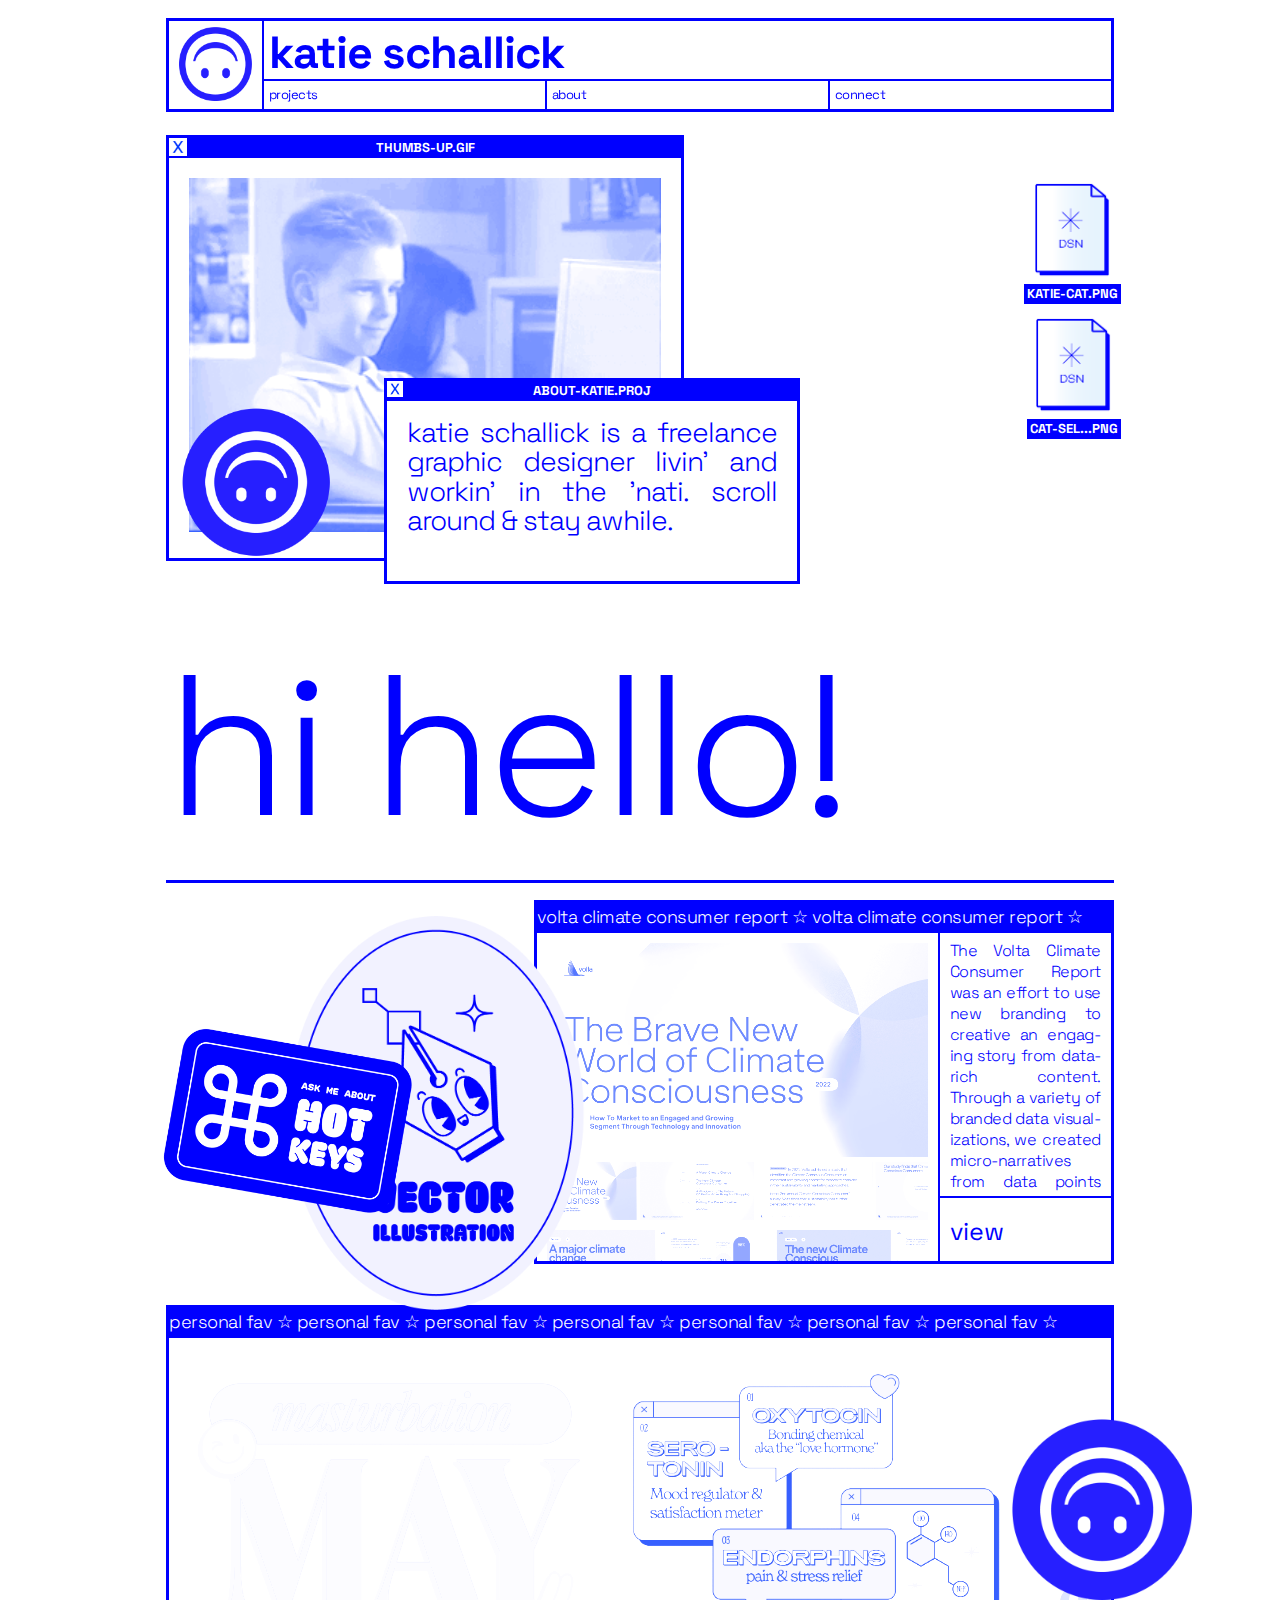
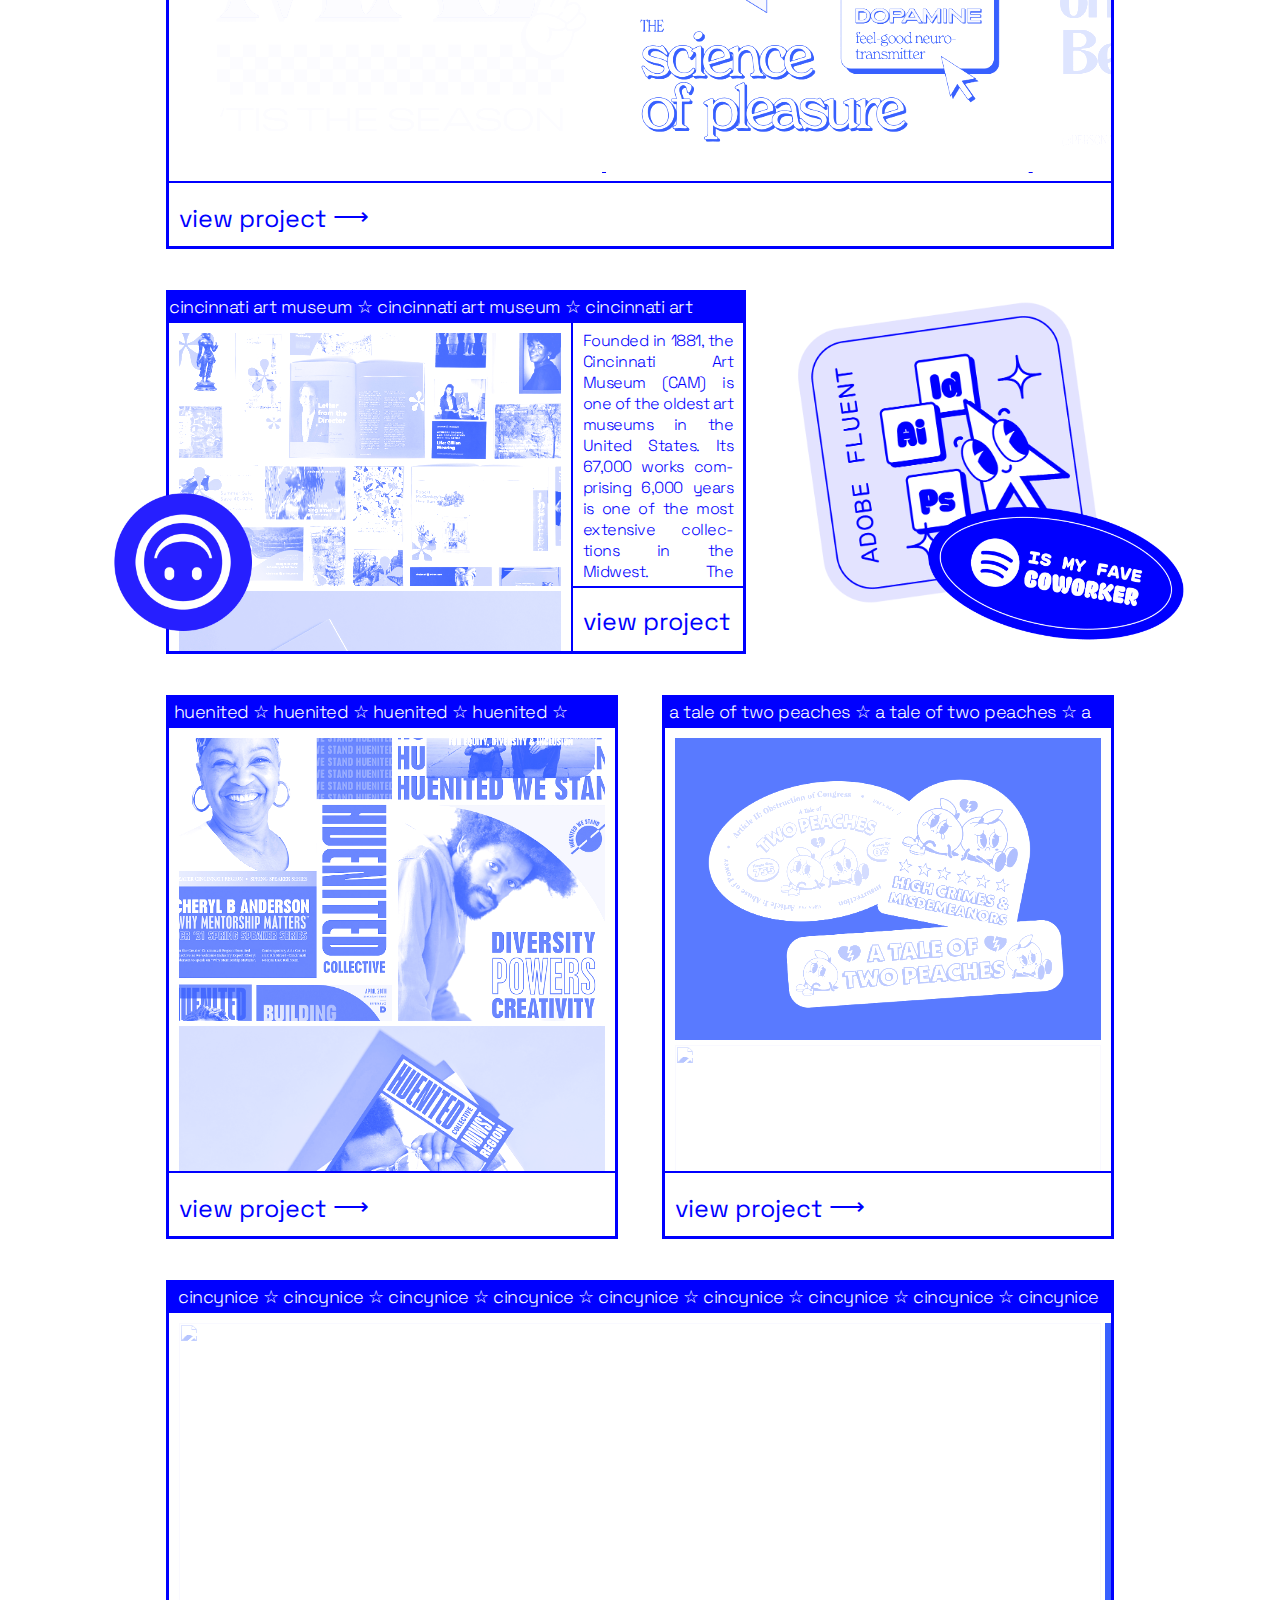
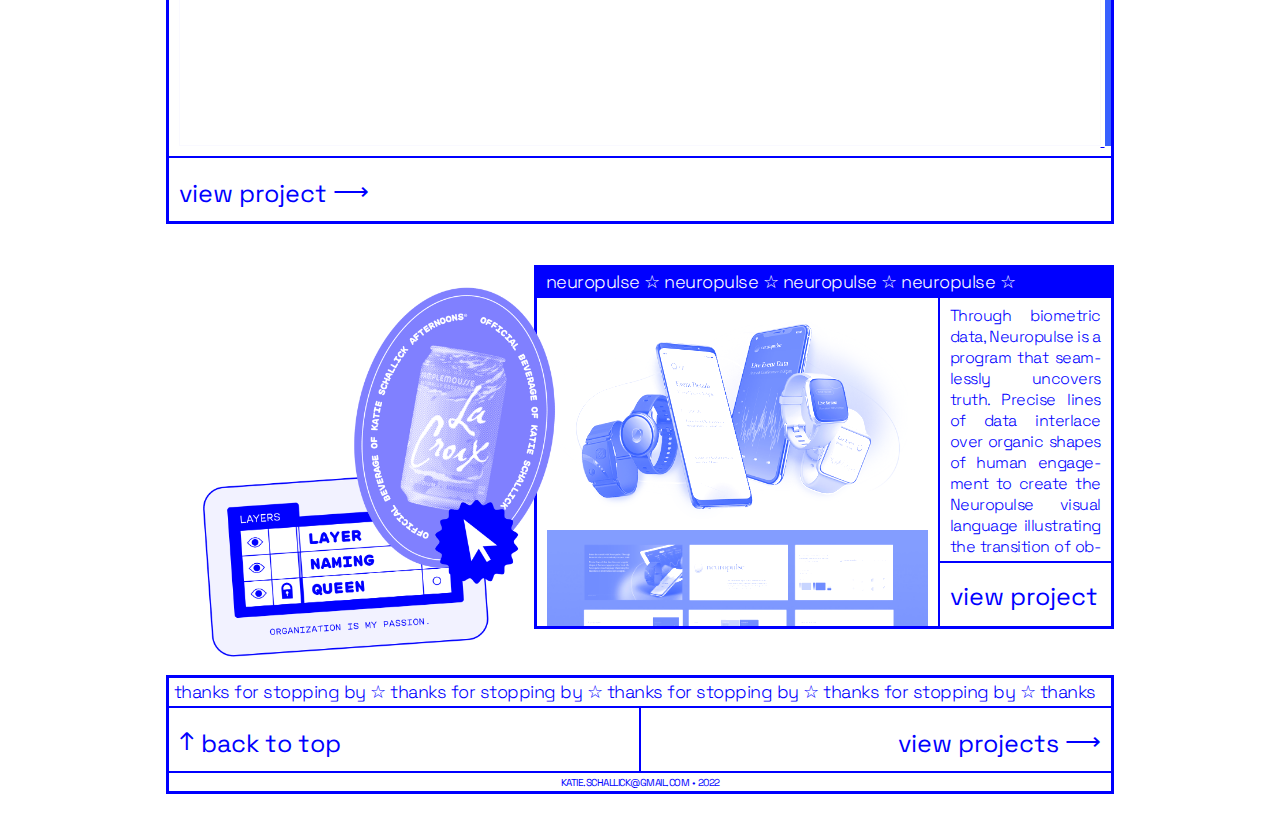
==== commit 44db6924: "swap out obagi add volta" ====
--- a/index.html
+++ b/index.html
@@ -152,18 +152,18 @@
 
         <div class="project-grid-item-top" style="grid-column: 1 / 11; grid-row: 1;">
             <div class="marquee-maybe">
-                <h3 style="padding-top: 5px; color: white;">a tale of two peaches ☆ a tale of two peaches ☆ a tale of two peaches ☆ a tale of two peaches ☆ a tale of two peaches ☆ a tale of two peaches ☆ a tale of two peaches ☆ a tale of two peaches ☆ a tale of two peaches ☆ a tale of two peaches ☆ a tale of two peaches ☆ a tale of two peaches ☆ </h3>
+                <h3 style="padding-top: 5px; color: white;">volta climate consumer report ☆ volta climate consumer report ☆ volta climate consumer report ☆ volta climate consumer report ☆ volta climate consumer report ☆ volta climate consumer report ☆ volta climate consumer report ☆ </h3>
             </div>
         </div>
         
         <a class="project-grid-item-vertical" style="grid-column: 1 / 8; grid-row: 2 / 4;" href="project-1/index.html"> 
-            <img class="monochrome-blue" style="width:100%; padding-bottom: 5px;" src="images/katieschallick_twopeaches_02.jpg"></img>
-            <img class="monochrome-blue" style="width:100%; padding-bottom: 5px;" src="images/katieschallick_twopeaches_01.png"></img>
-            <img class="monochrome-blue" style="width:100%;" src="images/katieschallick_twopeaches_03.png"></img>
+            <img class="monochrome-blue" style="width:100%; padding-bottom: 5px;" src="project-5/images/katieschallick_volta_06.png"></img>
+            <img class="monochrome-blue" style="width:100%; padding-bottom: 5px;" src="project-5/images/katieschallick_volta_01.png"></img>
+            <img class="monochrome-blue" style="width:100%;" src="project-5/images/katieschallick_volta_03.png"></img>
         </a>    
         
         <a class="project-grid-item-vertical" style="grid-column: 8 / 11; grid-row: 2; overflow-y: hidden;" href="project-1/index.html">
-            <h4>A Tale of Two Peaches is an educational initiative to make the historic 2019 and 2021 Articles of Impeachment against Former President Donald Trump more palatable and easy to read along with raising awareness of the unprecedented nature of these two legal documents.</h4>
+            <h4>The Volta Climate Consumer Report was an effort to use new branding to creative an engaging story from data-rich content. Through a variety of branded data visualizations, we created micro-narratives from data points that could be used in a variety of deliverables.</h4>
         </a>
 
         <a href="project-1/index.html" class="project-grid-item" style="grid-column: 8 / 11; grid-row: 3; overflow-y: hidden;">view project<span>⟶</span></a> 
@@ -260,14 +260,14 @@
 
             <div class="project-grid-item-top" style="grid-column: 1 / 11; grid-row: 1;">
                 <div class="marquee-maybe">
-                    <h3 style="padding-top: 5px; color: white;">&nbsp;obagi skincare ☆ obagi skincare ☆ obagi skincare ☆ obagi skincare ☆ obagi skincare ☆ obagi skincare ☆ obagi skincare ☆ obagi skincare ☆ obagi skincare ☆ </h3>
+                    <h3 style="padding-top: 5px; color: white;">&nbsp;a tale of two peaches ☆ a tale of two peaches ☆ a tale of two peaches ☆ a tale of two peaches ☆ a tale of two peaches ☆ a tale of two peaches ☆ a tale of two peaches ☆ a tale of two peaches ☆ a tale of two peaches ☆ a tale of two peaches ☆ a tale of two peaches ☆ a tale of two peaches ☆ </h3>
                 </div>
             </div>
             
             <a class="project-grid-item-vertical" style="grid-column: 1 / 11; grid-row: 2 / 3;" href="project-5/index.html"> 
-                <img class="monochrome-blue" style="width:100%; padding-bottom: 5px;" src="project-5/images/katieschallick_obagi_01.jpg"></img>
-                <img class="monochrome-blue" style="width:100%; padding-bottom: 5px;" src="project-5/images/katieschallick_obagi_06.jpg"></img>
-                <img class="monochrome-blue" style="width:100%; padding-bottom: 5px;" src="project-5/images/katieschallick_obagi_17.jpg"></img>
+                <img class="monochrome-blue" style="width:100%; padding-bottom: 5px;" src="images/katieschallick_twopeaches_01.png"></img>
+                <img class="monochrome-blue" style="width:100%; padding-bottom: 5px;" src="images/katieschallick_twopeaches_02.jpg"></img>
+                <img class="monochrome-blue" style="width:100%;" src="images/katieschallick_twopeaches_03.png"></img>
             </a>    
             
             <a href="project-5/index.html" class="project-grid-item" style="grid-column: 1 / 11; grid-row: 3; overflow-y: hidden;">view project <span>⟶</span></a> 
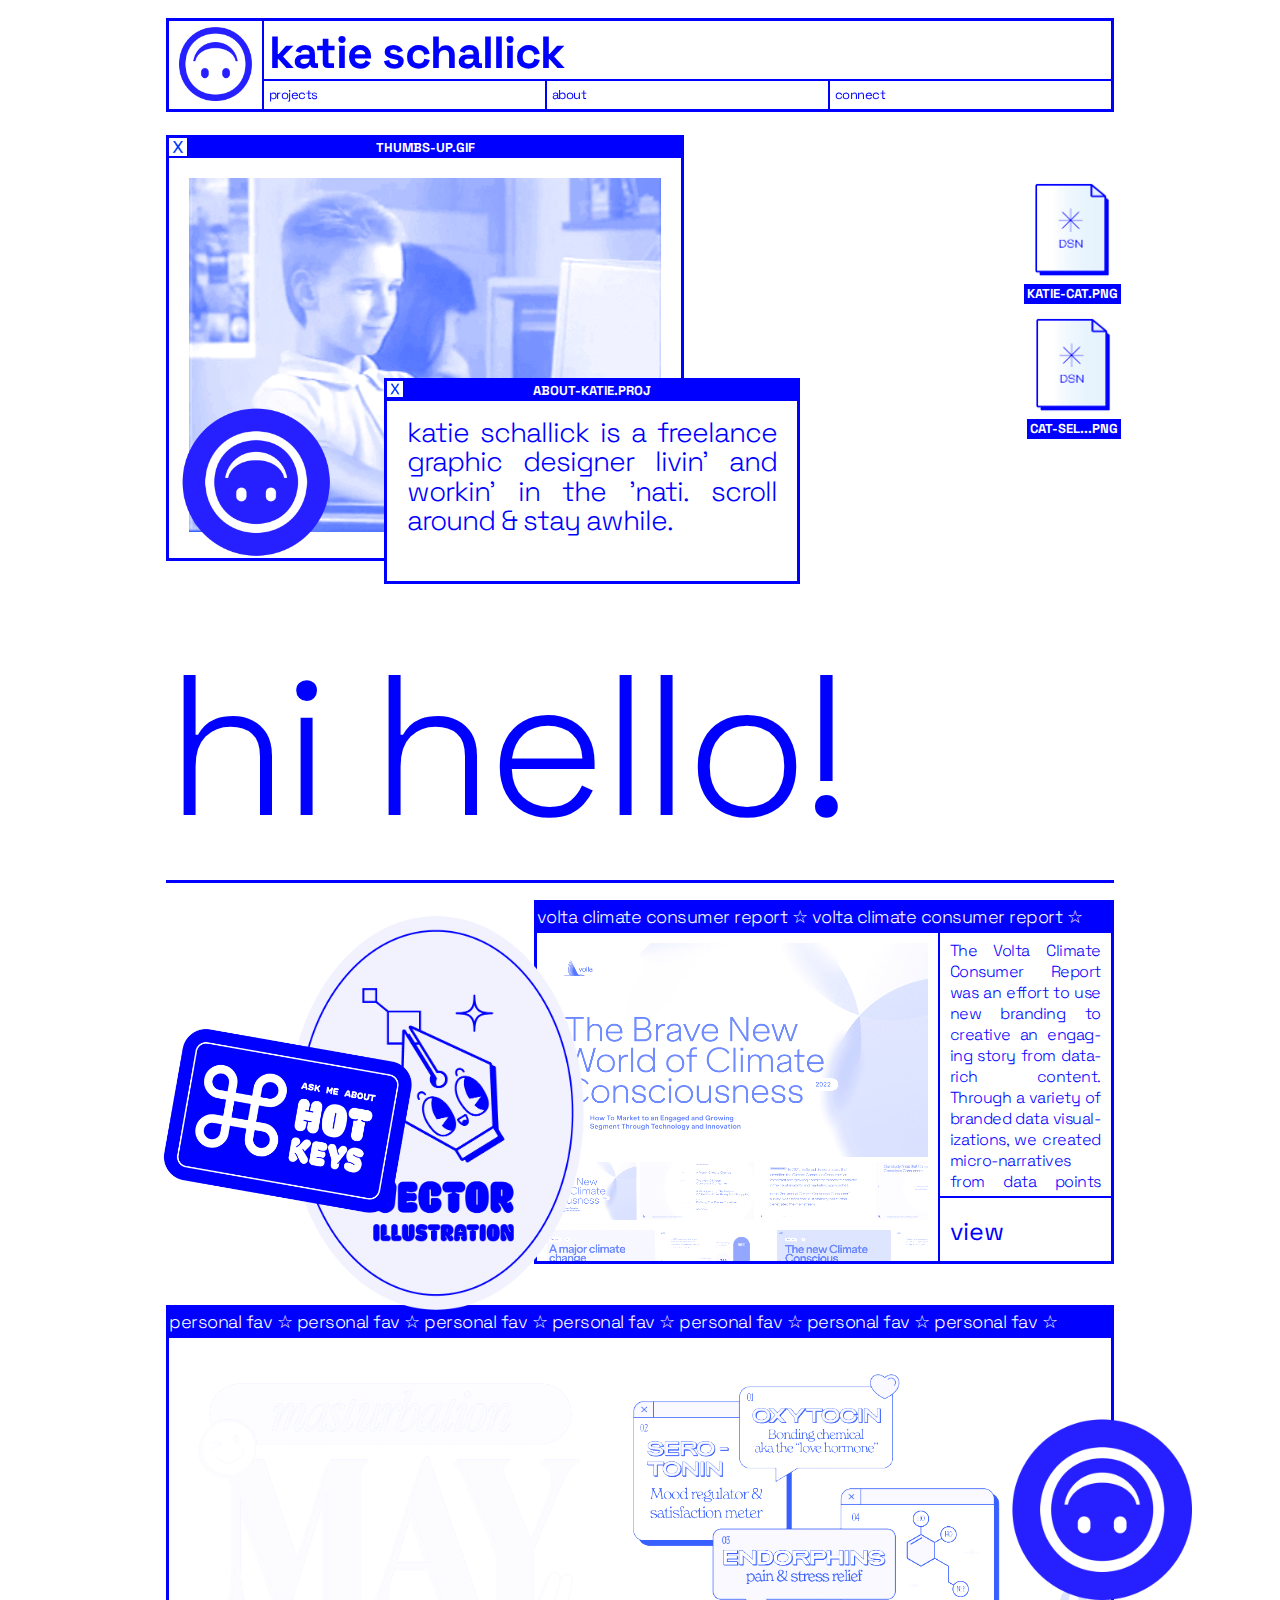
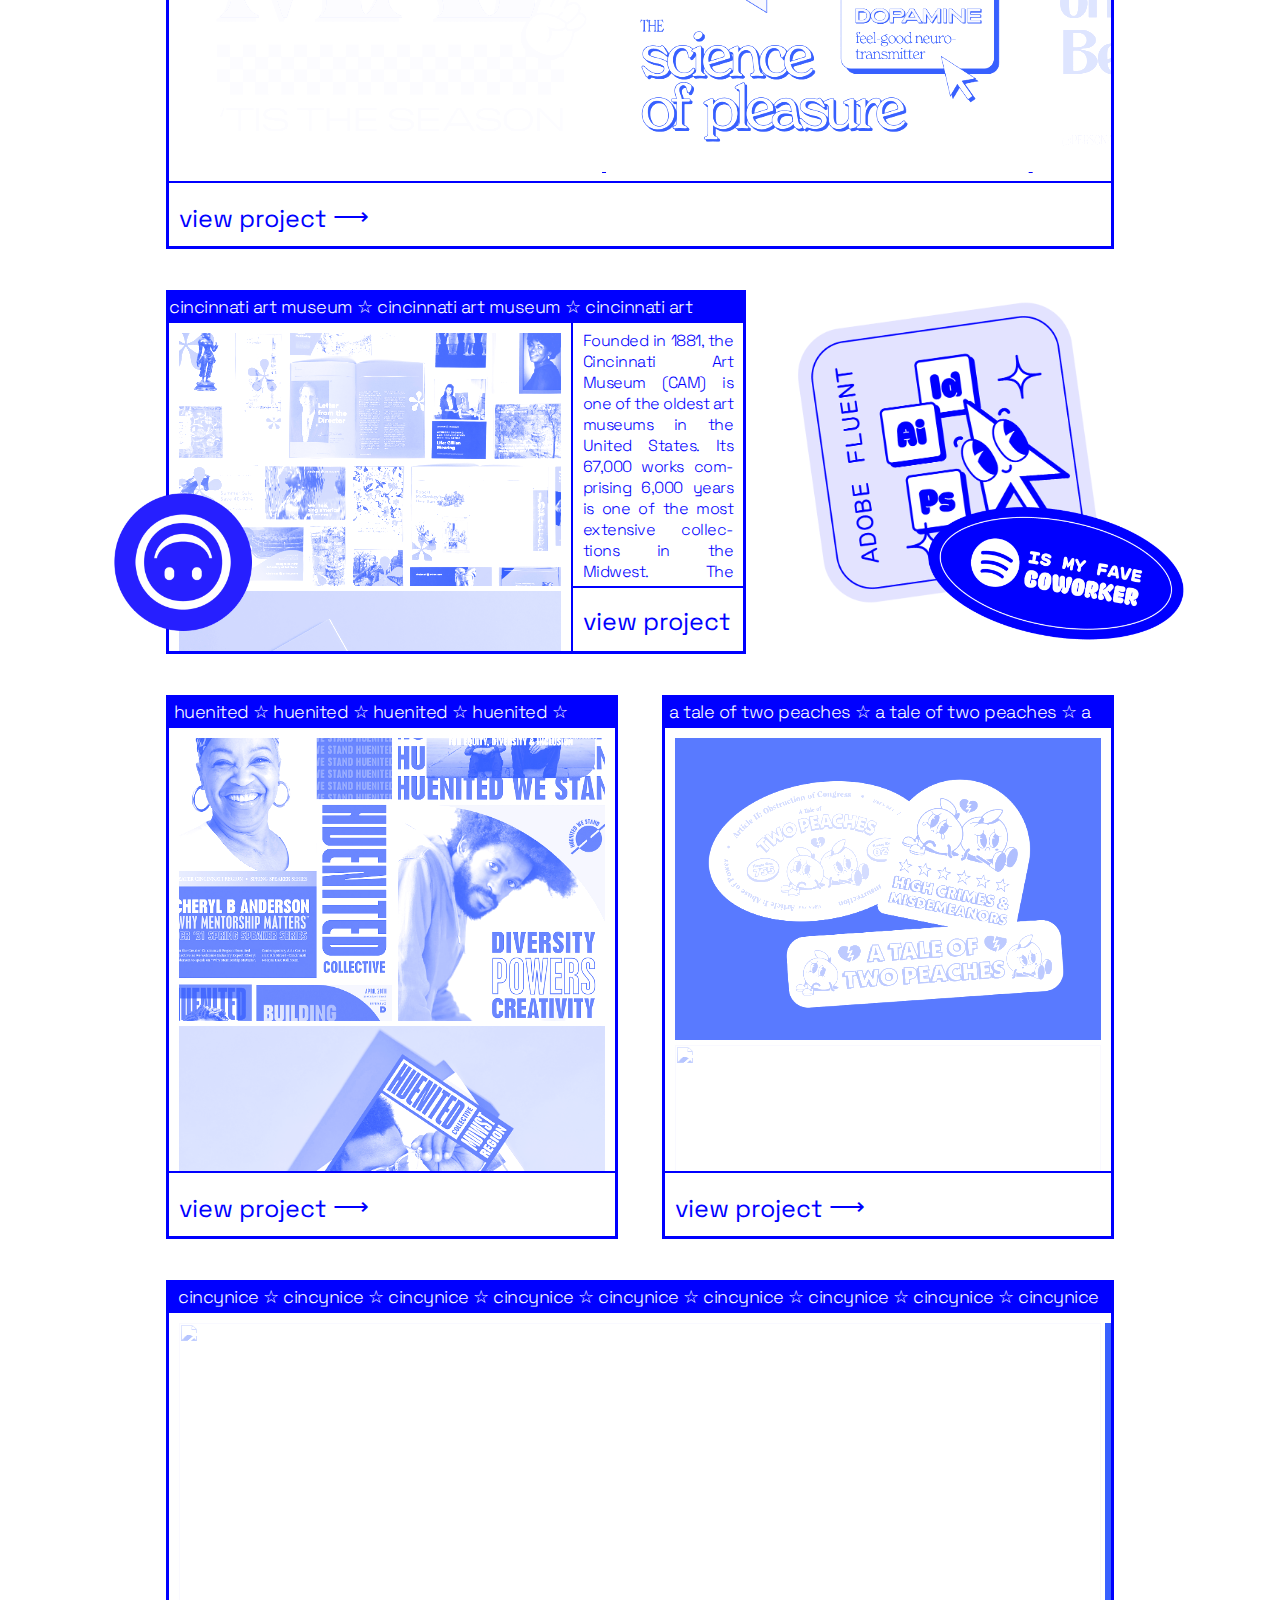
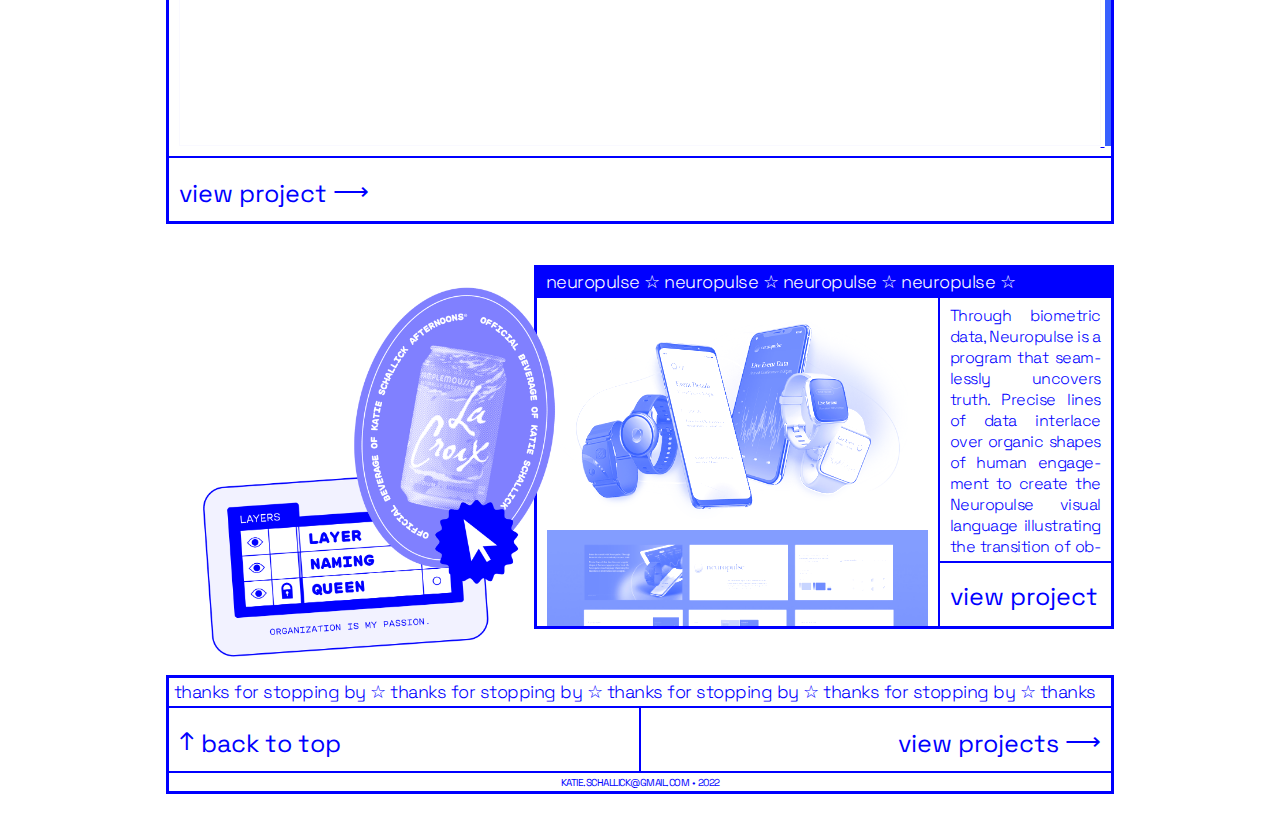
==== commit 4016bd8a: "delete section" ====
--- a/index.html
+++ b/index.html
@@ -56,8 +56,6 @@
     <!-- intro space -->
     <!-- intro space -->
     <!-- intro space -->
-    
-    <div class="section">
 
     <div class="draggable-icon" id="icon-02" onclick="document.getElementById('window-01').style.display='block'">
        
--- a/style.css
+++ b/style.css
@@ -302,7 +302,6 @@
 /* PAGE STRUCTURE */
 
 section {
-    background-color: aqua;
     margin-left: auto;
     margin-right: auto;
     height: 100vh;
